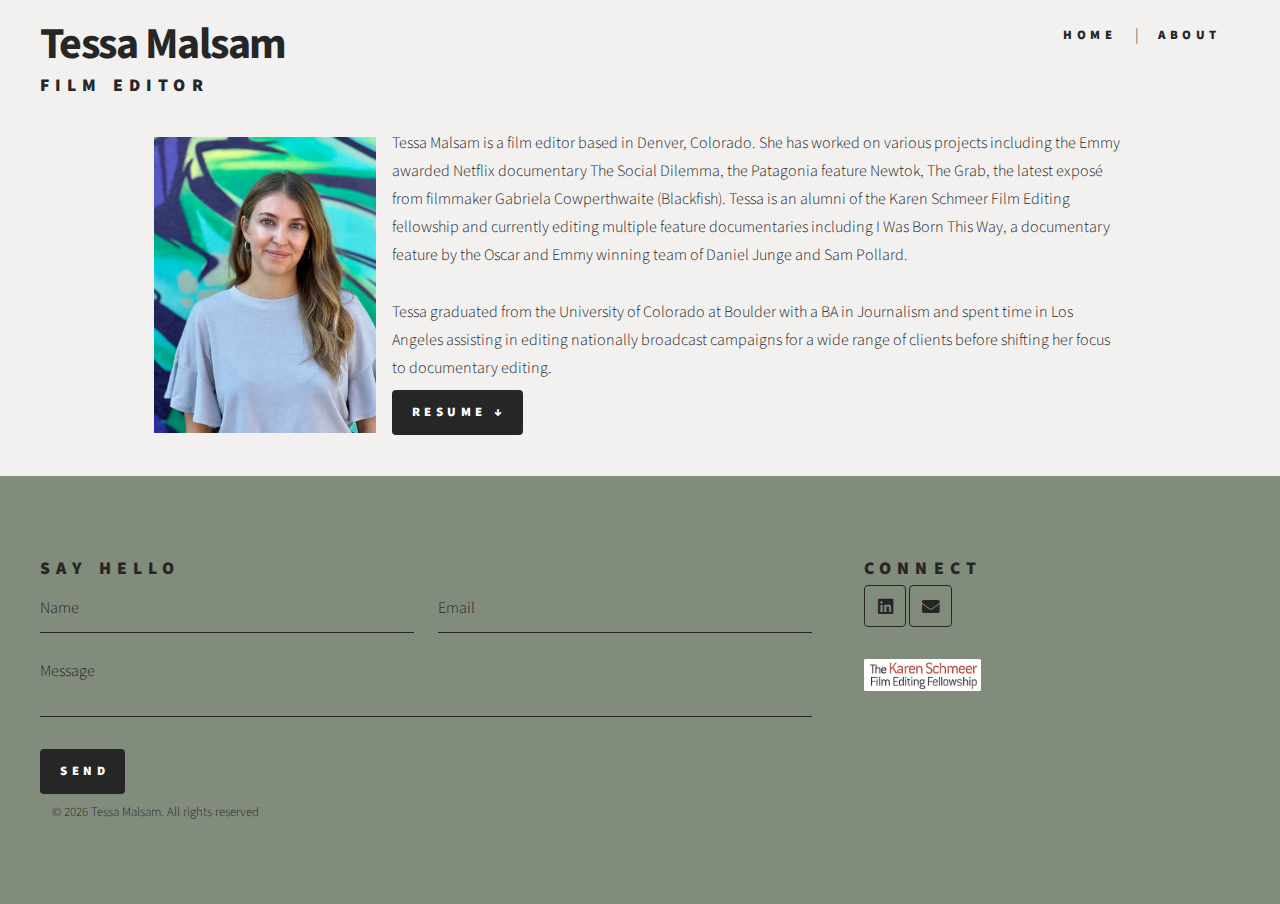
==== about.html @ d6dffc86 "fix form names" ====
<!--
	Phantom by HTML5 UP
	html5up.net | @ajlkn
	Free for personal and commercial use under the CCA 3.0 license (html5up.net/license)
-->
<html>

<head>
    <title>Tessa Malsam | About</title>
    <meta charset="utf-8" />
    <meta name="viewport" content="width=device-width, initial-scale=1, user-scalable=no" />
    <link rel="stylesheet" href="assets/css/main.css" />
    <link rel="apple-touch-icon" sizes="180x180" href="/apple-touch-icon.png">
    <link rel="icon" type="image/png" sizes="32x32" href="/favicon-32x32.png">
    <link rel="icon" type="image/png" sizes="16x16" href="/favicon-16x16.png">
    <link rel="manifest" href="/site.webmanifest">
    <noscript>
        <link rel="stylesheet" href="assets/css/noscript.css" />
    </noscript>
</head>

<body class="is-preload">
    <!-- Wrapper -->
    <div id="wrapper">

        <!-- Header -->
        <header class="header">
            <div class="inner">

                <div class="header-name-container"><!-- Logo -->
                    <h1 class="header-name">Tessa Malsam</h1>
                    <h2>Film Editor</h2>
                </div>

                <!-- Nav -->
                <span>
                    <nav>
                        <ul>
                            <li><a href="index.html">Home</a></li>
                            <li>|</li>
                            <li><a href="about.html">About</a></li>
                        </ul>
                    </nav>
                </span>

            </div>
        </header>

        <!-- Main -->
        <div id="main">
            <div id="bio" class="fadeInUp-animation">
                <div id="inner-bio">
                    <img id="headshot" src="images/tessa_headshot.webp"
                        alt="Tessa Malsam headshot standing outside in front of a colorful wall" width="300"
                        height="400" />
                    <p class="top-bio-p">Tessa Malsam is a film editor based in Denver, Colorado. She has worked on
                        various projects including the Emmy awarded Netflix documentary The Social Dilemma, the
                        Patagonia feature Newtok, The Grab, the latest exposé from filmmaker Gabriela Cowperthwaite
                        (Blackfish). Tessa is an alumni of the Karen Schmeer Film Editing fellowship and currently
                        editing multiple feature documentaries including I Was Born This Way, a documentary feature by
                        the Oscar and Emmy winning team of Daniel Junge and Sam Pollard.
                    </p>
                    </p>
                    Tessa graduated from the University of Colorado at Boulder with a BA in Journalism and spent
                    time in Los Angeles assisting in editing nationally broadcast campaigns for a wide range of
                    clients before shifting her focus to documentary editing.
                    </p>
                    <a href="./assets/Tessa Malsam Resume JAN 2023.pdf" class="button primary" id="resume-button"
                        alt="link to resume PDF" target="_blank">Resume ↓</a>

                </div>

            </div>
        </div>

        <!-- Footer -->
        <footer id="footer">
            <div class="inner">
                <section>
                    <h2>Say hello</h2>
                    <form name="contact tessa malsam form 2" method="POST" netlify>
                        <div class="fields">
                            <div class="field half">
                                <input type="text" name="name" id="name" placeholder="Name" />
                            </div>
                            <div class="field half">
                                <input type="email" name="email" id="email" placeholder="Email" />
                            </div>
                            <div class="field">
                                <textarea name="message" id="message" placeholder="Message"></textarea>
                            </div>
                        </div>
                        <ul class="actions">
                            <li><input type="submit" value="Send" class="primary" /></li>
                        </ul>
                    </form>
                </section>
                <section>
                    <h2>Connect</h2>
                    <ul class="icons">
                        <li><a href="https://www.linkedin.com/in/tessa-malsam-a97189bb" target="_blank"
                                class="icon brands style2 fa fa-linkedin"><span class="label">LinkedIn</span></a>
                        </li>
                        <li><a href="mailto:tessa.malsam@gmail.com" target="_blank"
                                class="icon solid style2 fa-envelope"><span class="label">Email</span></a></li>
                    </ul>
                    <a class="badge"
                        href="https://www.karenschmeer.com/news/2022/9/27/announcing-the-2022-23-karen-schmeer-fellows"><img
                            alt="Karen Schmeer Fellowship Badge" src="./images/karenschmeerbadge.webp" /></a>
                </section>
                <ul class="copyright">
                    <li>&copy;
                        <script>document.write(new Date().getFullYear())</script> Tessa Malsam. All rights reserved
                    </li>
                </ul>
            </div>
        </footer>

    </div>

    <!-- Scripts -->
    <script src="assets/js/jquery.min.js"></script>
    <script src="assets/js/browser.min.js"></script>
    <script src="assets/js/breakpoints.min.js"></script>
    <script src="assets/js/util.js"></script>
    <script src="assets/js/main.js"></script>

</body>

</html>
---- assets/css/main.css ----
@import url(fontawesome-all.min.css);
@import url("https://fonts.googleapis.com/css?family=Source+Sans+Pro:300,700,900");

html,
body,
div,
span,
applet,
object,
iframe,
h1,
h2,
h3,
h4,
h5,
h6,
p,
blockquote,
pre,
a,
abbr,
acronym,
address,
big,
cite,
code,
del,
dfn,
em,
img,
ins,
kbd,
q,
s,
samp,
small,
strike,
strong,
sub,
sup,
tt,
var,
b,
u,
i,
center,
dl,
dt,
dd,
ol,
ul,
li,
fieldset,
form,
label,
legend,
table,
caption,
tbody,
tfoot,
thead,
tr,
th,
td,
article,
aside,
canvas,
details,
embed,
figure,
figcaption,
footer,
header,
hgroup,
menu,
nav,
output,
ruby,
section,
summary,
time,
mark,
audio,
video {
	margin: 0;
	padding: 0;
	border: 0;
	font-size: 100%;
	font: inherit;
	vertical-align: baseline;
}

article,
aside,
details,
figcaption,
figure,
footer,
header,
hgroup,
menu,
nav,
section {
	display: block;
}

body {
	line-height: 1;
}

ol,
ul {
	list-style: none;
}

blockquote,
q {
	quotes: none;
}

blockquote:before,
blockquote:after,
q:before,
q:after {
	content: '';
	content: none;
}

table {
	border-collapse: collapse;
	border-spacing: 0;
}

body {
	-webkit-text-size-adjust: none;
}

mark {
	background-color: transparent;
	color: inherit;
}

input::-moz-focus-inner {
	border: 0;
	padding: 0;
}

input,
select,
textarea {
	-moz-appearance: none;
	-webkit-appearance: none;
	-ms-appearance: none;
	appearance: none;
}

/* Basic */

.badge {
	border-bottom: 0;
}

.badge img {
	height: 2em;
	border-radius: 3%;
}

@-ms-viewport {
	width: device-width;
}

body {
	-ms-overflow-style: scrollbar;
}

@media screen and (max-width: 480px) {

	html,
	body {
		min-width: 320px;
	}

}

html {
	box-sizing: border-box;
}

*,
*:before,
*:after {
	box-sizing: inherit;
}

body {
	background: #F2F1F0;
}

body.is-preload *,
body.is-preload *:before,
body.is-preload *:after {
	-moz-animation: none !important;
	-webkit-animation: none !important;
	-ms-animation: none !important;
	animation: none !important;
	-moz-transition: none !important;
	-webkit-transition: none !important;
	-ms-transition: none !important;
	transition: none !important;
}

#bio {
	width: 100%;
	background-color: #F2F1F0;
	display: flex;
	justify-content: center;
	padding: 0 0 1em 0;
	/* transition: transform 0.5s ease, opacity 0.5s ease; */
}

#inner-bio {
	width: 80%;
	background-color: #F2F1F0;
	padding: 2%;
	opacity: 1;
}


@media screen and (max-width: 750px) {
	#inner-bio {
		display: grid;
		place-items: center;
	}
}

@media screen and (max-width: 360px) {}

/* Type */

body,
input,
select,
textarea {
	color: #262626;
	font-family: "Source Sans Pro", Helvetica, sans-serif;
	font-size: 16pt;
	font-weight: 300;
	line-height: 1.75;
}

@media screen and (max-width: 1680px) {

	body,
	input,
	select,
	textarea {
		font-size: 14pt;
	}

}

@media screen and (max-width: 1280px) {

	body,
	input,
	select,
	textarea {
		font-size: 12pt;
	}

}

a {
	-moz-transition: border-bottom-color 0.2s ease, color 0.2s ease;
	-webkit-transition: border-bottom-color 0.2s ease, color 0.2s ease;
	-ms-transition: border-bottom-color 0.2s ease, color 0.2s ease;
	transition: border-bottom-color 0.2s ease, color 0.2s ease;
	text-decoration: none;
	color: #262626;
	border-bottom: dotted 1px rgba(88, 88, 88, 0.5);
}

a:hover {
	border-bottom-color: transparent;
	color: #F2A679 !important;
}

strong,
b {
	font-weight: 900;
}

em,
i {
	font-style: italic;
}

.header-name {
	margin: 0 0 0 0;
}

h1 {
	font-size: 2.75em;
	font-weight: 700;
	line-height: 1.3;
	margin: 0 0 1em 0;
	letter-spacing: -0.035em;
}

h1 a {
	color: inherit;
}

@media screen and (max-width: 736px) {

	h1 {
		font-size: 2em;
		margin: 0 0 1em 0;
	}

}

@media screen and (max-width: 360px) {

	h1 {
		font-size: 1.75em;
	}

}

.header-name {
	margin: 0 0 0 0;
}

h2,
h3,
h4,
h5,
h6 {
	font-weight: 900;
	line-height: 1.5;
	margin-bottom: 2px;
	text-transform: uppercase;
	letter-spacing: 0.35em;
}

h2 a,
h3 a,
h4 a,
h5 a,
h6 a {
	color: inherit;
}

h2 {
	font-size: 1.1em;
}

h3 {
	font-size: 1em;
}

h4 {
	font-size: 0.8em;
}

h5 {
	font-size: 0.8em;
}

h6 {
	font-size: 0.8em;
}

@media screen and (max-width: 980px) {

	h1 br,
	h2 br,
	h3 br,
	h4 br,
	h5 br,
	h6 br {
		display: none;
	}

}

@media screen and (max-width: 736px) {

	h2 {
		font-size: 1em;
	}

	h3 {
		font-size: 0.8em;
	}

}

sub {
	font-size: 0.8em;
	position: relative;
	top: 0.5em;
}

sup {
	font-size: 0.8em;
	position: relative;
	top: -0.5em;
}

blockquote {
	border-left: solid 4px #262626;
	font-style: italic;
	margin: 0 0 2em 0;
	padding: 0.5em 0 0.5em 2em;
}

code {
	background: rgba(144, 144, 144, 0.075);
	border-radius: 4px;
	border: solid 1px #262626;
	font-family: "Courier New", monospace;
	font-size: 0.9em;
	margin: 0 0.25em;
	padding: 0.25em 0.65em;
}

pre {
	-webkit-overflow-scrolling: touch;
	font-family: "Courier New", monospace;
	font-size: 0.9em;
	margin: 0 0 2em 0;
}

pre code {
	display: block;
	line-height: 1.75;
	padding: 1em 1.5em;
	overflow-x: auto;
}

hr {
	border: 0;
	border-bottom: solid 1px #262626;
	margin: 2em 0;
}

hr.major {
	margin: 3em 0;
}

.align-left {
	text-align: left;
}

.align-center {
	text-align: center;
}

.align-right {
	text-align: right;
}

/* Row */

.row {
	display: flex;
	flex-wrap: wrap;
	box-sizing: border-box;
	align-items: stretch;
}

.row>* {
	box-sizing: border-box;
}

.row.gtr-uniform>*> :last-child {
	margin-bottom: 0;
}

.row.aln-left {
	justify-content: flex-start;
}

.row.aln-center {
	justify-content: center;
}

.row.aln-right {
	justify-content: flex-end;
}

.row.aln-top {
	align-items: flex-start;
}

.row.aln-middle {
	align-items: center;
}

.row.aln-bottom {
	align-items: flex-end;
}

.row>.imp {
	order: -1;
}

.row>.col-1 {
	width: 8.33333%;
}

.row>.off-1 {
	margin-left: 8.33333%;
}

.row>.col-2 {
	width: 16.66667%;
}

.row>.off-2 {
	margin-left: 16.66667%;
}

.row>.col-3 {
	width: 25%;
}

.row>.off-3 {
	margin-left: 25%;
}

.row>.col-4 {
	width: 33.33333%;
}

.row>.off-4 {
	margin-left: 33.33333%;
}

.row>.col-5 {
	width: 41.66667%;
}

.row>.off-5 {
	margin-left: 41.66667%;
}

.row>.col-6 {
	width: 50%;
}

.row>.off-6 {
	margin-left: 50%;
}

.row>.col-7 {
	width: 58.33333%;
}

.row>.off-7 {
	margin-left: 58.33333%;
}

.row>.col-8 {
	width: 66.66667%;
}

.row>.off-8 {
	margin-left: 66.66667%;
}

.row>.col-9 {
	width: 75%;
}

.row>.off-9 {
	margin-left: 75%;
}

.row>.col-10 {
	width: 83.33333%;
}

.row>.off-10 {
	margin-left: 83.33333%;
}

.row>.col-11 {
	width: 91.66667%;
}

.row>.off-11 {
	margin-left: 91.66667%;
}

.row>.col-12 {
	width: 100%;
}

.row>.off-12 {
	margin-left: 100%;
}

.row.gtr-0 {
	margin-top: 0;
	margin-left: 0em;
}

.row.gtr-0>* {
	padding: 0 0 0 0em;
}

.row.gtr-0.gtr-uniform {
	margin-top: 0em;
}

.row.gtr-0.gtr-uniform>* {
	padding-top: 0em;
}

.row.gtr-25 {
	margin-top: 0;
	margin-left: -0.5em;
}

.row.gtr-25>* {
	padding: 0 0 0 0.5em;
}

.row.gtr-25.gtr-uniform {
	margin-top: -0.5em;
}

.row.gtr-25.gtr-uniform>* {
	padding-top: 0.5em;
}

.row.gtr-50 {
	margin-top: 0;
	margin-left: -1em;
}

.row.gtr-50>* {
	padding: 0 0 0 1em;
}

.row.gtr-50.gtr-uniform {
	margin-top: -1em;
}

.row.gtr-50.gtr-uniform>* {
	padding-top: 1em;
}

.row {
	margin-top: 0;
	margin-left: -2em;
}

.row>* {
	padding: 0 0 0 2em;
}

.row.gtr-uniform {
	margin-top: -2em;
}

.row.gtr-uniform>* {
	padding-top: 2em;
}

.row.gtr-150 {
	margin-top: 0;
	margin-left: -3em;
}

.row.gtr-150>* {
	padding: 0 0 0 3em;
}

.row.gtr-150.gtr-uniform {
	margin-top: -3em;
}

.row.gtr-150.gtr-uniform>* {
	padding-top: 3em;
}

.row.gtr-200 {
	margin-top: 0;
	margin-left: -4em;
}

.row.gtr-200>* {
	padding: 0 0 0 4em;
}

.row.gtr-200.gtr-uniform {
	margin-top: -4em;
}

.row.gtr-200.gtr-uniform>* {
	padding-top: 4em;
}

@media screen and (max-width: 1680px) {

	.row {
		display: flex;
		flex-wrap: wrap;
		box-sizing: border-box;
		align-items: stretch;
	}

	.row>* {
		box-sizing: border-box;
	}

	.row.gtr-uniform>*> :last-child {
		margin-bottom: 0;
	}

	.row.aln-left {
		justify-content: flex-start;
	}

	.row.aln-center {
		justify-content: center;
	}

	.row.aln-right {
		justify-content: flex-end;
	}

	.row.aln-top {
		align-items: flex-start;
	}

	.row.aln-middle {
		align-items: center;
	}

	.row.aln-bottom {
		align-items: flex-end;
	}

	.row>.imp-xlarge {
		order: -1;
	}

	.row>.col-1-xlarge {
		width: 8.33333%;
	}

	.row>.off-1-xlarge {
		margin-left: 8.33333%;
	}

	.row>.col-2-xlarge {
		width: 16.66667%;
	}

	.row>.off-2-xlarge {
		margin-left: 16.66667%;
	}

	.row>.col-3-xlarge {
		width: 25%;
	}

	.row>.off-3-xlarge {
		margin-left: 25%;
	}

	.row>.col-4-xlarge {
		width: 33.33333%;
	}

	.row>.off-4-xlarge {
		margin-left: 33.33333%;
	}

	.row>.col-5-xlarge {
		width: 41.66667%;
	}

	.row>.off-5-xlarge {
		margin-left: 41.66667%;
	}

	.row>.col-6-xlarge {
		width: 50%;
	}

	.row>.off-6-xlarge {
		margin-left: 50%;
	}

	.row>.col-7-xlarge {
		width: 58.33333%;
	}

	.row>.off-7-xlarge {
		margin-left: 58.33333%;
	}

	.row>.col-8-xlarge {
		width: 66.66667%;
	}

	.row>.off-8-xlarge {
		margin-left: 66.66667%;
	}

	.row>.col-9-xlarge {
		width: 75%;
	}

	.row>.off-9-xlarge {
		margin-left: 75%;
	}

	.row>.col-10-xlarge {
		width: 83.33333%;
	}

	.row>.off-10-xlarge {
		margin-left: 83.33333%;
	}

	.row>.col-11-xlarge {
		width: 91.66667%;
	}

	.row>.off-11-xlarge {
		margin-left: 91.66667%;
	}

	.row>.col-12-xlarge {
		width: 100%;
	}

	.row>.off-12-xlarge {
		margin-left: 100%;
	}

	.row.gtr-0 {
		margin-top: 0;
		margin-left: 0em;
	}

	.row.gtr-0>* {
		padding: 0 0 0 0em;
	}

	.row.gtr-0.gtr-uniform {
		margin-top: 0em;
	}

	.row.gtr-0.gtr-uniform>* {
		padding-top: 0em;
	}

	.row.gtr-25 {
		margin-top: 0;
		margin-left: -0.5em;
	}

	.row.gtr-25>* {
		padding: 0 0 0 0.5em;
	}

	.row.gtr-25.gtr-uniform {
		margin-top: -0.5em;
	}

	.row.gtr-25.gtr-uniform>* {
		padding-top: 0.5em;
	}

	.row.gtr-50 {
		margin-top: 0;
		margin-left: -1em;
	}

	.row.gtr-50>* {
		padding: 0 0 0 1em;
	}

	.row.gtr-50.gtr-uniform {
		margin-top: -1em;
	}

	.row.gtr-50.gtr-uniform>* {
		padding-top: 1em;
	}

	.row {
		margin-top: 0;
		margin-left: -2em;
	}

	.row>* {
		padding: 0 0 0 2em;
	}

	.row.gtr-uniform {
		margin-top: -2em;
	}

	.row.gtr-uniform>* {
		padding-top: 2em;
	}

	.row.gtr-150 {
		margin-top: 0;
		margin-left: -3em;
	}

	.row.gtr-150>* {
		padding: 0 0 0 3em;
	}

	.row.gtr-150.gtr-uniform {
		margin-top: -3em;
	}

	.row.gtr-150.gtr-uniform>* {
		padding-top: 3em;
	}

	.row.gtr-200 {
		margin-top: 0;
		margin-left: -4em;
	}

	.row.gtr-200>* {
		padding: 0 0 0 4em;
	}

	.row.gtr-200.gtr-uniform {
		margin-top: -4em;
	}

	.row.gtr-200.gtr-uniform>* {
		padding-top: 4em;
	}

}

@media screen and (max-width: 1280px) {

	.row {
		display: flex;
		flex-wrap: wrap;
		box-sizing: border-box;
		align-items: stretch;
	}

	.row>* {
		box-sizing: border-box;
	}

	.row.gtr-uniform>*> :last-child {
		margin-bottom: 0;
	}

	.row.aln-left {
		justify-content: flex-start;
	}

	.row.aln-center {
		justify-content: center;
	}

	.row.aln-right {
		justify-content: flex-end;
	}

	.row.aln-top {
		align-items: flex-start;
	}

	.row.aln-middle {
		align-items: center;
	}

	.row.aln-bottom {
		align-items: flex-end;
	}

	.row>.imp-large {
		order: -1;
	}

	.row>.col-1-large {
		width: 8.33333%;
	}

	.row>.off-1-large {
		margin-left: 8.33333%;
	}

	.row>.col-2-large {
		width: 16.66667%;
	}

	.row>.off-2-large {
		margin-left: 16.66667%;
	}

	.row>.col-3-large {
		width: 25%;
	}

	.row>.off-3-large {
		margin-left: 25%;
	}

	.row>.col-4-large {
		width: 33.33333%;
	}

	.row>.off-4-large {
		margin-left: 33.33333%;
	}

	.row>.col-5-large {
		width: 41.66667%;
	}

	.row>.off-5-large {
		margin-left: 41.66667%;
	}

	.row>.col-6-large {
		width: 50%;
	}

	.row>.off-6-large {
		margin-left: 50%;
	}

	.row>.col-7-large {
		width: 58.33333%;
	}

	.row>.off-7-large {
		margin-left: 58.33333%;
	}

	.row>.col-8-large {
		width: 66.66667%;
	}

	.row>.off-8-large {
		margin-left: 66.66667%;
	}

	.row>.col-9-large {
		width: 75%;
	}

	.row>.off-9-large {
		margin-left: 75%;
	}

	.row>.col-10-large {
		width: 83.33333%;
	}

	.row>.off-10-large {
		margin-left: 83.33333%;
	}

	.row>.col-11-large {
		width: 91.66667%;
	}

	.row>.off-11-large {
		margin-left: 91.66667%;
	}

	.row>.col-12-large {
		width: 100%;
	}

	.row>.off-12-large {
		margin-left: 100%;
	}

	.row.gtr-0 {
		margin-top: 0;
		margin-left: 0em;
	}

	.row.gtr-0>* {
		padding: 0 0 0 0em;
	}

	.row.gtr-0.gtr-uniform {
		margin-top: 0em;
	}

	.row.gtr-0.gtr-uniform>* {
		padding-top: 0em;
	}

	.row.gtr-25 {
		margin-top: 0;
		margin-left: -0.5em;
	}

	.row.gtr-25>* {
		padding: 0 0 0 0.5em;
	}

	.row.gtr-25.gtr-uniform {
		margin-top: -0.5em;
	}

	.row.gtr-25.gtr-uniform>* {
		padding-top: 0.5em;
	}

	.row.gtr-50 {
		margin-top: 0;
		margin-left: -1em;
	}

	.row.gtr-50>* {
		padding: 0 0 0 1em;
	}

	.row.gtr-50.gtr-uniform {
		margin-top: -1em;
	}

	.row.gtr-50.gtr-uniform>* {
		padding-top: 1em;
	}

	.row {
		margin-top: 0;
		margin-left: -2em;
	}

	.row>* {
		padding: 0 0 0 2em;
	}

	.row.gtr-uniform {
		margin-top: -2em;
	}

	.row.gtr-uniform>* {
		padding-top: 2em;
	}

	.row.gtr-150 {
		margin-top: 0;
		margin-left: -3em;
	}

	.row.gtr-150>* {
		padding: 0 0 0 3em;
	}

	.row.gtr-150.gtr-uniform {
		margin-top: -3em;
	}

	.row.gtr-150.gtr-uniform>* {
		padding-top: 3em;
	}

	.row.gtr-200 {
		margin-top: 0;
		margin-left: -4em;
	}

	.row.gtr-200>* {
		padding: 0 0 0 4em;
	}

	.row.gtr-200.gtr-uniform {
		margin-top: -4em;
	}

	.row.gtr-200.gtr-uniform>* {
		padding-top: 4em;
	}

}

@media screen and (max-width: 980px) {

	.row {
		display: flex;
		flex-wrap: wrap;
		box-sizing: border-box;
		align-items: stretch;
	}

	.row>* {
		box-sizing: border-box;
	}

	.row.gtr-uniform>*> :last-child {
		margin-bottom: 0;
	}

	.row.aln-left {
		justify-content: flex-start;
	}

	.row.aln-center {
		justify-content: center;
	}

	.row.aln-right {
		justify-content: flex-end;
	}

	.row.aln-top {
		align-items: flex-start;
	}

	.row.aln-middle {
		align-items: center;
	}

	.row.aln-bottom {
		align-items: flex-end;
	}

	.row>.imp-medium {
		order: -1;
	}

	.row>.col-1-medium {
		width: 8.33333%;
	}

	.row>.off-1-medium {
		margin-left: 8.33333%;
	}

	.row>.col-2-medium {
		width: 16.66667%;
	}

	.row>.off-2-medium {
		margin-left: 16.66667%;
	}

	.row>.col-3-medium {
		width: 25%;
	}

	.row>.off-3-medium {
		margin-left: 25%;
	}

	.row>.col-4-medium {
		width: 33.33333%;
	}

	.row>.off-4-medium {
		margin-left: 33.33333%;
	}

	.row>.col-5-medium {
		width: 41.66667%;
	}

	.row>.off-5-medium {
		margin-left: 41.66667%;
	}

	.row>.col-6-medium {
		width: 50%;
	}

	.row>.off-6-medium {
		margin-left: 50%;
	}

	.row>.col-7-medium {
		width: 58.33333%;
	}

	.row>.off-7-medium {
		margin-left: 58.33333%;
	}

	.row>.col-8-medium {
		width: 66.66667%;
	}

	.row>.off-8-medium {
		margin-left: 66.66667%;
	}

	.row>.col-9-medium {
		width: 75%;
	}

	.row>.off-9-medium {
		margin-left: 75%;
	}

	.row>.col-10-medium {
		width: 83.33333%;
	}

	.row>.off-10-medium {
		margin-left: 83.33333%;
	}

	.row>.col-11-medium {
		width: 91.66667%;
	}

	.row>.off-11-medium {
		margin-left: 91.66667%;
	}

	.row>.col-12-medium {
		width: 100%;
	}

	.row>.off-12-medium {
		margin-left: 100%;
	}

	.row.gtr-0 {
		margin-top: 0;
		margin-left: 0em;
	}

	.row.gtr-0>* {
		padding: 0 0 0 0em;
	}

	.row.gtr-0.gtr-uniform {
		margin-top: 0em;
	}

	.row.gtr-0.gtr-uniform>* {
		padding-top: 0em;
	}

	.row.gtr-25 {
		margin-top: 0;
		margin-left: -0.375em;
	}

	.row.gtr-25>* {
		padding: 0 0 0 0.375em;
	}

	.row.gtr-25.gtr-uniform {
		margin-top: -0.375em;
	}

	.row.gtr-25.gtr-uniform>* {
		padding-top: 0.375em;
	}

	.row.gtr-50 {
		margin-top: 0;
		margin-left: -0.75em;
	}

	.row.gtr-50>* {
		padding: 0 0 0 0.75em;
	}

	.row.gtr-50.gtr-uniform {
		margin-top: -0.75em;
	}

	.row.gtr-50.gtr-uniform>* {
		padding-top: 0.75em;
	}

	.row {
		margin-top: 0;
		margin-left: -1.5em;
	}

	.row>* {
		padding: 0 0 0 1.5em;
	}

	.row.gtr-uniform {
		margin-top: -1.5em;
	}

	.row.gtr-uniform>* {
		padding-top: 1.5em;
	}

	.row.gtr-150 {
		margin-top: 0;
		margin-left: -2.25em;
	}

	.row.gtr-150>* {
		padding: 0 0 0 2.25em;
	}

	.row.gtr-150.gtr-uniform {
		margin-top: -2.25em;
	}

	.row.gtr-150.gtr-uniform>* {
		padding-top: 2.25em;
	}

	.row.gtr-200 {
		margin-top: 0;
		margin-left: -3em;
	}

	.row.gtr-200>* {
		padding: 0 0 0 3em;
	}

	.row.gtr-200.gtr-uniform {
		margin-top: -3em;
	}

	.row.gtr-200.gtr-uniform>* {
		padding-top: 3em;
	}

}

@media screen and (max-width: 736px) {

	.row {
		display: flex;
		flex-wrap: wrap;
		box-sizing: border-box;
		align-items: stretch;
	}

	.row>* {
		box-sizing: border-box;
	}

	.row.gtr-uniform>*> :last-child {
		margin-bottom: 0;
	}

	.row.aln-left {
		justify-content: flex-start;
	}

	.row.aln-center {
		justify-content: center;
	}

	.row.aln-right {
		justify-content: flex-end;
	}

	.row.aln-top {
		align-items: flex-start;
	}

	.row.aln-middle {
		align-items: center;
	}

	.row.aln-bottom {
		align-items: flex-end;
	}

	.row>.imp-small {
		order: -1;
	}

	.row>.col-1-small {
		width: 8.33333%;
	}

	.row>.off-1-small {
		margin-left: 8.33333%;
	}

	.row>.col-2-small {
		width: 16.66667%;
	}

	.row>.off-2-small {
		margin-left: 16.66667%;
	}

	.row>.col-3-small {
		width: 25%;
	}

	.row>.off-3-small {
		margin-left: 25%;
	}

	.row>.col-4-small {
		width: 33.33333%;
	}

	.row>.off-4-small {
		margin-left: 33.33333%;
	}

	.row>.col-5-small {
		width: 41.66667%;
	}

	.row>.off-5-small {
		margin-left: 41.66667%;
	}

	.row>.col-6-small {
		width: 50%;
	}

	.row>.off-6-small {
		margin-left: 50%;
	}

	.row>.col-7-small {
		width: 58.33333%;
	}

	.row>.off-7-small {
		margin-left: 58.33333%;
	}

	.row>.col-8-small {
		width: 66.66667%;
	}

	.row>.off-8-small {
		margin-left: 66.66667%;
	}

	.row>.col-9-small {
		width: 75%;
	}

	.row>.off-9-small {
		margin-left: 75%;
	}

	.row>.col-10-small {
		width: 83.33333%;
	}

	.row>.off-10-small {
		margin-left: 83.33333%;
	}

	.row>.col-11-small {
		width: 91.66667%;
	}

	.row>.off-11-small {
		margin-left: 91.66667%;
	}

	.row>.col-12-small {
		width: 100%;
	}

	.row>.off-12-small {
		margin-left: 100%;
	}

	.row.gtr-0 {
		margin-top: 0;
		margin-left: 0em;
	}

	.row.gtr-0>* {
		padding: 0 0 0 0em;
	}

	.row.gtr-0.gtr-uniform {
		margin-top: 0em;
	}

	.row.gtr-0.gtr-uniform>* {
		padding-top: 0em;
	}

	.row.gtr-25 {
		margin-top: 0;
		margin-left: -0.25em;
	}

	.row.gtr-25>* {
		padding: 0 0 0 0.25em;
	}

	.row.gtr-25.gtr-uniform {
		margin-top: -0.25em;
	}

	.row.gtr-25.gtr-uniform>* {
		padding-top: 0.25em;
	}

	.row.gtr-50 {
		margin-top: 0;
		margin-left: -0.5em;
	}

	.row.gtr-50>* {
		padding: 0 0 0 0.5em;
	}

	.row.gtr-50.gtr-uniform {
		margin-top: -0.5em;
	}

	.row.gtr-50.gtr-uniform>* {
		padding-top: 0.5em;
	}

	.row {
		margin-top: 0;
		margin-left: -1em;
	}

	.row>* {
		padding: 0 0 0 1em;
	}

	.row.gtr-uniform {
		margin-top: -1em;
	}

	.row.gtr-uniform>* {
		padding-top: 1em;
	}

	.row.gtr-150 {
		margin-top: 0;
		margin-left: -1.5em;
	}

	.row.gtr-150>* {
		padding: 0 0 0 1.5em;
	}

	.row.gtr-150.gtr-uniform {
		margin-top: -1.5em;
	}

	.row.gtr-150.gtr-uniform>* {
		padding-top: 1.5em;
	}

	.row.gtr-200 {
		margin-top: 0;
		margin-left: -2em;
	}

	.row.gtr-200>* {
		padding: 0 0 0 2em;
	}

	.row.gtr-200.gtr-uniform {
		margin-top: -2em;
	}

	.row.gtr-200.gtr-uniform>* {
		padding-top: 2em;
	}

}

@media screen and (max-width: 480px) {

	.row {
		display: flex;
		flex-wrap: wrap;
		box-sizing: border-box;
		align-items: stretch;
	}

	.row>* {
		box-sizing: border-box;
	}

	.row.gtr-uniform>*> :last-child {
		margin-bottom: 0;
	}

	.row.aln-left {
		justify-content: flex-start;
	}

	.row.aln-center {
		justify-content: center;
	}

	.row.aln-right {
		justify-content: flex-end;
	}

	.row.aln-top {
		align-items: flex-start;
	}

	.row.aln-middle {
		align-items: center;
	}

	.row.aln-bottom {
		align-items: flex-end;
	}

	.row>.imp-xsmall {
		order: -1;
	}

	.row>.col-1-xsmall {
		width: 8.33333%;
	}

	.row>.off-1-xsmall {
		margin-left: 8.33333%;
	}

	.row>.col-2-xsmall {
		width: 16.66667%;
	}

	.row>.off-2-xsmall {
		margin-left: 16.66667%;
	}

	.row>.col-3-xsmall {
		width: 25%;
	}

	.row>.off-3-xsmall {
		margin-left: 25%;
	}

	.row>.col-4-xsmall {
		width: 33.33333%;
	}

	.row>.off-4-xsmall {
		margin-left: 33.33333%;
	}

	.row>.col-5-xsmall {
		width: 41.66667%;
	}

	.row>.off-5-xsmall {
		margin-left: 41.66667%;
	}

	.row>.col-6-xsmall {
		width: 50%;
	}

	.row>.off-6-xsmall {
		margin-left: 50%;
	}

	.row>.col-7-xsmall {
		width: 58.33333%;
	}

	.row>.off-7-xsmall {
		margin-left: 58.33333%;
	}

	.row>.col-8-xsmall {
		width: 66.66667%;
	}

	.row>.off-8-xsmall {
		margin-left: 66.66667%;
	}

	.row>.col-9-xsmall {
		width: 75%;
	}

	.row>.off-9-xsmall {
		margin-left: 75%;
	}

	.row>.col-10-xsmall {
		width: 83.33333%;
	}

	.row>.off-10-xsmall {
		margin-left: 83.33333%;
	}

	.row>.col-11-xsmall {
		width: 91.66667%;
	}

	.row>.off-11-xsmall {
		margin-left: 91.66667%;
	}

	.row>.col-12-xsmall {
		width: 100%;
	}

	.row>.off-12-xsmall {
		margin-left: 100%;
	}

	.row.gtr-0 {
		margin-top: 0;
		margin-left: 0em;
	}

	.row.gtr-0>* {
		padding: 0 0 0 0em;
	}

	.row.gtr-0.gtr-uniform {
		margin-top: 0em;
	}

	.row.gtr-0.gtr-uniform>* {
		padding-top: 0em;
	}

	.row.gtr-25 {
		margin-top: 0;
		margin-left: -0.25em;
	}

	.row.gtr-25>* {
		padding: 0 0 0 0.25em;
	}

	.row.gtr-25.gtr-uniform {
		margin-top: -0.25em;
	}

	.row.gtr-25.gtr-uniform>* {
		padding-top: 0.25em;
	}

	.row.gtr-50 {
		margin-top: 0;
		margin-left: -0.5em;
	}

	.row.gtr-50>* {
		padding: 0 0 0 0.5em;
	}

	.row.gtr-50.gtr-uniform {
		margin-top: -0.5em;
	}

	.row.gtr-50.gtr-uniform>* {
		padding-top: 0.5em;
	}

	.row {
		margin-top: 0;
		margin-left: -1em;
	}

	.row>* {
		padding: 0 0 0 1em;
	}

	.row.gtr-uniform {
		margin-top: -1em;
	}

	.row.gtr-uniform>* {
		padding-top: 1em;
	}

	.row.gtr-150 {
		margin-top: 0;
		margin-left: -1.5em;
	}

	.row.gtr-150>* {
		padding: 0 0 0 1.5em;
	}

	.row.gtr-150.gtr-uniform {
		margin-top: -1.5em;
	}

	.row.gtr-150.gtr-uniform>* {
		padding-top: 1.5em;
	}

	.row.gtr-200 {
		margin-top: 0;
		margin-left: -2em;
	}

	.row.gtr-200>* {
		padding: 0 0 0 2em;
	}

	.row.gtr-200.gtr-uniform {
		margin-top: -2em;
	}

	.row.gtr-200.gtr-uniform>* {
		padding-top: 2em;
	}

}

/* Section/Article */

section.special,
article.special {
	text-align: center;
}

header p {
	margin-top: -1em;
}

@media screen and (max-width: 736px) {

	header p {
		margin-top: 0;
	}

}

/* Icon */

.icon {
	text-decoration: none;
	border-bottom: none;
	position: relative;
}

.icon:before {
	-moz-osx-font-smoothing: grayscale;
	-webkit-font-smoothing: antialiased;
	display: inline-block;
	font-style: normal;
	font-variant: normal;
	text-rendering: auto;
	line-height: 1;
	text-transform: none !important;
	font-family: 'Font Awesome 5 Free';
	font-weight: 400;
}

.icon>.label {
	display: none;
}

.icon:before {
	line-height: inherit;
}

.icon.solid:before {
	font-weight: 900;
}

.icon.brands:before {
	font-family: 'Font Awesome 5 Brands';
}

.icon.style2 {
	-moz-transition: background-color 0.2s ease-in-out, color 0.2s ease-in-out, border-color 0.2s ease-in-out;
	-webkit-transition: background-color 0.2s ease-in-out, color 0.2s ease-in-out, border-color 0.2s ease-in-out;
	-ms-transition: background-color 0.2s ease-in-out, color 0.2s ease-in-out, border-color 0.2s ease-in-out;
	transition: background-color 0.2s ease-in-out, color 0.2s ease-in-out, border-color 0.2s ease-in-out;
	background-color: transparent;
	border: solid 1px #262626;
	border-radius: 4px;
	width: 2.65em;
	height: 2.65em;
	display: inline-block;
	text-align: center;
	line-height: 2.65em;
	color: inherit;
}

.icon.style2:before {
	font-size: 1.1em;
}

.icon.style2:hover {
	color: #F2A679;
	border-color: #F2A679;
}

.icon.style2:active {
	background-color: #262626;
}

/* List */

ol {
	list-style: decimal;
	margin: 0 0 2em 0;
	padding-left: 1.25em;
}

ol li {
	padding-left: 0.25em;
}

ul {
	margin-bottom: 2em;
}

ul.alt {
	list-style: none;
	padding-left: 0;
}

ul.alt li {
	border-top: solid 1px #262626;
	padding: 0.5em 0;
}

ul.alt li:first-child {
	border-top: 0;
	padding-top: 0;
}

dl {
	margin: 0 0 2em 0;
}

dl dt {
	display: block;
	font-weight: 900;
	margin: 0 0 1em 0;
}

dl dd {
	margin-left: 2em;
}

/* Actions */

ul.actions {
	display: -moz-flex;
	display: -webkit-flex;
	display: -ms-flex;
	display: flex;
	cursor: default;
	list-style: none;
	margin-left: -1em;
	padding-left: 0;
}

ul.actions li {
	padding: 0 0 0 1em;
	vertical-align: middle;
}

ul.actions.special {
	-moz-justify-content: center;
	-webkit-justify-content: center;
	-ms-justify-content: center;
	justify-content: center;
	width: 100%;
	margin-left: 0;
}

ul.actions.special li:first-child {
	padding-left: 0;
}

ul.actions.stacked {
	-moz-flex-direction: column;
	-webkit-flex-direction: column;
	-ms-flex-direction: column;
	flex-direction: column;
	margin-left: 0;
}

ul.actions.stacked li {
	padding: 1.3em 0 0 0;
}

ul.actions.stacked li:first-child {
	padding-top: 0;
}

ul.actions.fit {
	width: calc(100% + 1em);
}

ul.actions.fit li {
	-moz-flex-grow: 1;
	-webkit-flex-grow: 1;
	-ms-flex-grow: 1;
	flex-grow: 1;
	-moz-flex-shrink: 1;
	-webkit-flex-shrink: 1;
	-ms-flex-shrink: 1;
	flex-shrink: 1;
	width: 100%;
}

ul.actions.fit li>* {
	width: 100%;
}

ul.actions.fit.stacked {
	width: 100%;
}

@media screen and (max-width: 480px) {

	ul.actions:not(.fixed) {
		-moz-flex-direction: column;
		-webkit-flex-direction: column;
		-ms-flex-direction: column;
		flex-direction: column;
		margin-left: 0;
		width: 100% !important;
	}

	ul.actions:not(.fixed) li {
		-moz-flex-grow: 1;
		-webkit-flex-grow: 1;
		-ms-flex-grow: 1;
		flex-grow: 1;
		-moz-flex-shrink: 1;
		-webkit-flex-shrink: 1;
		-ms-flex-shrink: 1;
		flex-shrink: 1;
		padding: 1em 0 0 0;
		text-align: center;
		width: 100%;
	}

	ul.actions:not(.fixed) li>* {
		width: 100%;
	}

	ul.actions:not(.fixed) li:first-child {
		padding-top: 0;
	}

	ul.actions:not(.fixed) li input[type="submit"],
	ul.actions:not(.fixed) li input[type="reset"],
	ul.actions:not(.fixed) li input[type="button"],
	ul.actions:not(.fixed) li button,
	ul.actions:not(.fixed) li .button {
		width: 100%;
	}

	ul.actions:not(.fixed) li input[type="submit"].icon:before,
	ul.actions:not(.fixed) li input[type="reset"].icon:before,
	ul.actions:not(.fixed) li input[type="button"].icon:before,
	ul.actions:not(.fixed) li button.icon:before,
	ul.actions:not(.fixed) li .button.icon:before {
		margin-left: -0.5rem;
	}

}

/* Icons */

ul.icons {
	cursor: default;
	list-style: none;
	padding-left: 0;
}

ul.icons li {
	display: inline-block;
}

/* Form */

form {
	margin: 0 0 2em 0;
	overflow-x: hidden;
}

form> :last-child {
	margin-bottom: 0;
}

form>.fields {
	display: -moz-flex;
	display: -webkit-flex;
	display: -ms-flex;
	display: flex;
	-moz-flex-wrap: wrap;
	-webkit-flex-wrap: wrap;
	-ms-flex-wrap: wrap;
	flex-wrap: wrap;
	width: calc(100% + 3em);
	margin: -1.5em 0 2em -1.5em;
}

form>.fields>.field {
	-moz-flex-grow: 0;
	-webkit-flex-grow: 0;
	-ms-flex-grow: 0;
	flex-grow: 0;
	-moz-flex-shrink: 0;
	-webkit-flex-shrink: 0;
	-ms-flex-shrink: 0;
	flex-shrink: 0;
	padding: 1.5em 0 0 1.5em;
	width: calc(100% - 1.5em);
}

form>.fields>.field.half {
	width: calc(50% - 0.75em);
}

form>.fields>.field.third {
	width: calc(100%/3 - 0.5em);
}

form>.fields>.field.quarter {
	width: calc(25% - 0.375em);
}

@media screen and (max-width: 480px) {

	form>.fields {
		width: calc(100% + 3em);
		margin: -1.5em 0 2em -1.5em;
	}

	form>.fields>.field {
		padding: 1.5em 0 0 1.5em;
		width: calc(100% - 1.5em);
	}

	form>.fields>.field.half {
		width: calc(100% - 1.5em);
	}

	form>.fields>.field.third {
		width: calc(100% - 1.5em);
	}

	form>.fields>.field.quarter {
		width: calc(100% - 1.5em);
	}

}

label {
	display: block;
	font-size: 0.9em;
	font-weight: 900;
	margin: 0 0 1em 0;
}

input[type="text"],
input[type="password"],
input[type="email"],
input[type="tel"],
select,
textarea {
	-moz-appearance: none;
	-webkit-appearance: none;
	-ms-appearance: none;
	appearance: none;
	background-color: transparent;
	border: none;
	border-radius: 0;
	border-bottom: solid 1px #262626;
	color: inherit;
	display: block;
	outline: 0;
	padding: 0;
	text-decoration: none;
	width: 100%;
}

input[type="text"]:invalid,
input[type="password"]:invalid,
input[type="email"]:invalid,
input[type="tel"]:invalid,
select:invalid,
textarea:invalid {
	box-shadow: none;
}

input[type="text"]:focus,
input[type="password"]:focus,
input[type="email"]:focus,
input[type="tel"]:focus,
select:focus,
textarea:focus {
	border-bottom-color: #F2A679;
	box-shadow: inset 0 -1px 0 0 #F2A679;
}

select {
	background-image: url("data:image/svg+xml;charset=utf8,%3Csvg xmlns='http://www.w3.org/2000/svg' width='40' height='40' preserveAspectRatio='none' viewBox='0 0 40 40'%3E%3Cpath d='M9.4,12.3l10.4,10.4l10.4-10.4c0.2-0.2,0.5-0.4,0.9-0.4c0.3,0,0.6,0.1,0.9,0.4l3.3,3.3c0.2,0.2,0.4,0.5,0.4,0.9 c0,0.4-0.1,0.6-0.4,0.9L20.7,31.9c-0.2,0.2-0.5,0.4-0.9,0.4c-0.3,0-0.6-0.1-0.9-0.4L4.3,17.3c-0.2-0.2-0.4-0.5-0.4-0.9 c0-0.4,0.1-0.6,0.4-0.9l3.3-3.3c0.2-0.2,0.5-0.4,0.9-0.4S9.1,12.1,9.4,12.3z' fill='%23c9c9c9' /%3E%3C/svg%3E");
	background-size: 1.25rem;
	background-repeat: no-repeat;
	background-position: calc(100% - 1rem) center;
	height: 3em;
	padding-right: 3em;
	text-overflow: ellipsis;
}

select option {
	background: #ffffff;
}

select:focus::-ms-value {
	background-color: transparent;
}

select::-ms-expand {
	display: none;
}

input[type="text"],
input[type="password"],
input[type="email"],
select {
	height: 3em;
}

textarea {
	padding: 0;
	min-height: 3.75em;
}

input[type="checkbox"],
input[type="radio"] {
	-moz-appearance: none;
	-webkit-appearance: none;
	-ms-appearance: none;
	appearance: none;
	display: block;
	float: left;
	margin-right: -2em;
	opacity: 0;
	width: 1em;
	z-index: -1;
}

input[type="checkbox"]+label,
input[type="radio"]+label {
	text-decoration: none;
	color: #262626;
	cursor: pointer;
	display: inline-block;
	font-size: 1em;
	font-weight: 300;
	padding-left: 2.55em;
	padding-right: 0.75em;
	position: relative;
}

input[type="checkbox"]+label:before,
input[type="radio"]+label:before {
	-moz-osx-font-smoothing: grayscale;
	-webkit-font-smoothing: antialiased;
	display: inline-block;
	font-style: normal;
	font-variant: normal;
	text-rendering: auto;
	line-height: 1;
	text-transform: none !important;
	font-family: 'Font Awesome 5 Free';
	font-weight: 900;
}

input[type="checkbox"]+label:before,
input[type="radio"]+label:before {
	border-radius: 4px;
	border: solid 1px #262626;
	content: '';
	display: inline-block;
	font-size: 0.8em;
	height: 2.25em;
	left: 0;
	line-height: 2.25em;
	position: absolute;
	text-align: center;
	top: 0;
	width: 2.25em;
}

input[type="checkbox"]:checked+label:before,
input[type="radio"]:checked+label:before {
	background: #262626;
	border-color: #262626;
	color: #ffffff;
	content: '\f00c';
}

input[type="checkbox"]:focus+label:before,
input[type="radio"]:focus+label:before {
	border-color: #F2A679;
	box-shadow: 0 0 0 1px #F2A679;
}

input[type="checkbox"]+label:before {
	border-radius: 4px;
}

input[type="radio"]+label:before {
	border-radius: 100%;
}

/* Box */

.box {
	border-radius: 4px;
	border: solid 1px #262626;
	margin-bottom: 2em;
	padding: 1.5em;
}

.box> :last-child,
.box> :last-child> :last-child,
.box> :last-child> :last-child> :last-child {
	margin-bottom: 0;
}

.box.alt {
	border: 0;
	border-radius: 0;
	padding: 0;
}

/* Image */

.image {
	border-radius: 4px;
	border: 0;
	display: inline-block;
	position: relative;
	margin: 3% 2% 3% 2%;
}

.image img {
	border-radius: 4px;
	display: block;
}

.image.left,
.image.right {
	max-width: 40%;
}

.image.left img,
.image.right img {
	width: 100%;
}

.image.left {
	float: left;
	padding: 0 1.5em 1em 0;
	top: 0.25em;
}

.image.right {
	float: right;
	padding: 0 0 1em 1.5em;
	top: 0.25em;
}

.image.fit {
	display: block;
	margin: 0 0 2em 0;
	width: 100%;
}

.image.fit img {
	width: 100%;
}

.image.main {
	display: block;
	margin: 0 0 3em 0;
	width: 100%;
}

.image.main img {
	width: 100%;
}

#headshot {
	width: auto;
	max-width: 27em;
	height: auto;
	max-height: 19em;
	float: left;
	padding: .5em 1em 0em 0em;
}

@media screen and (max-width: 736px) {

	.image.main {
		margin: 0 0 2em 0;
	}

	#headshot {
		padding: 1em 1em 1.5em 0em
	}

}

/* Table */

.table-wrapper {
	-webkit-overflow-scrolling: touch;
	overflow-x: auto;
}

table {
	margin: 0 0 2em 0;
	width: 100%;
}

table tbody tr {
	border: solid 1px #262626;
	border-left: 0;
	border-right: 0;
}

table tbody tr:nth-child(2n + 1) {
	background-color: rgba(144, 144, 144, 0.075);
}

table td {
	padding: 0.75em 0.75em;
}

table th {
	font-size: 0.9em;
	font-weight: 900;
	padding: 0 0.75em 0.75em 0.75em;
	text-align: left;
}

table thead {
	border-bottom: solid 2px #262626;
}

table tfoot {
	border-top: solid 2px #262626;
}

table.alt {
	border-collapse: separate;
}

table.alt tbody tr td {
	border: solid 1px #262626;
	border-left-width: 0;
	border-top-width: 0;
}

table.alt tbody tr td:first-child {
	border-left-width: 1px;
}

table.alt tbody tr:first-child td {
	border-top-width: 1px;
}

table.alt thead {
	border-bottom: 0;
}

table.alt tfoot {
	border-top: 0;
}

/* Button */

input[type="submit"],
input[type="reset"],
input[type="button"],
button,
.button {
	-moz-appearance: none;
	-webkit-appearance: none;
	-ms-appearance: none;
	appearance: none;
	-moz-transition: background-color 0.2s ease-in-out, color 0.2s ease-in-out, box-shadow 0.2s ease-in-out;
	-webkit-transition: background-color 0.2s ease-in-out, color 0.2s ease-in-out, box-shadow 0.2s ease-in-out;
	-ms-transition: background-color 0.2s ease-in-out, color 0.2s ease-in-out, box-shadow 0.2s ease-in-out;
	transition: background-color 0.2s ease-in-out, color 0.2s ease-in-out, box-shadow 0.2s ease-in-out;
	background-color: transparent;
	border-radius: 4px;
	border: 0;
	box-shadow: inset 0 0 0 2px #262626;
	color: #262626 !important;
	cursor: pointer;
	display: inline-block;
	font-size: 0.8em;
	font-weight: 900;
	height: 3.5em;
	letter-spacing: 0.35em;
	line-height: 3.45em;
	overflow: hidden;
	padding: 0 1.25em 0 1.6em;
	text-align: center;
	text-decoration: none;
	text-overflow: ellipsis;
	text-transform: uppercase;
	white-space: nowrap;
}

input[type="submit"].icon:before,
input[type="reset"].icon:before,
input[type="button"].icon:before,
button.icon:before,
.button.icon:before {
	margin-right: 0.5em;
}

input[type="submit"].fit,
input[type="reset"].fit,
input[type="button"].fit,
button.fit,
.button.fit {
	width: 100%;
}

input[type="submit"]:hover,
input[type="reset"]:hover,
input[type="button"]:hover,
button:hover,
.button:hover {
	color: #F2A679 !important;
	box-shadow: inset 0 0 0 2px #F2A679;
}

input[type="submit"]:active,
input[type="reset"]:active,
input[type="button"]:active,
button:active,
.button:active {
	background-color: rgba(242, 132, 158, 0.1);
}

input[type="submit"].small,
input[type="reset"].small,
input[type="button"].small,
button.small,
.button.small {
	font-size: 0.6em;
}

input[type="submit"].large,
input[type="reset"].large,
input[type="button"].large,
button.large,
.button.large {
	font-size: 1em;
}

input[type="submit"].primary,
input[type="reset"].primary,
input[type="button"].primary,
button.primary,
.button.primary {
	box-shadow: none;
	background-color: #262626;
	color: #ffffff !important;
	margin-top: .8%;
}

input[type="submit"].primary:hover,
input[type="reset"].primary:hover,
input[type="button"].primary:hover,
button.primary:hover,
.button.primary:hover {
	background-color: #F2A679;
}

input[type="submit"].primary:active,
input[type="reset"].primary:active,
input[type="button"].primary:active,
button.primary:active,
.button.primary:active {
	background-color: #ee5f81;
}

input[type="submit"].disabled,
input[type="submit"]:disabled,
input[type="reset"].disabled,
input[type="reset"]:disabled,
input[type="button"].disabled,
input[type="button"]:disabled,
button.disabled,
button:disabled,
.button.disabled,
.button:disabled {
	pointer-events: none;
	opacity: 0.25;
}

/* Tiles */

.tiles {
	display: -moz-flex;
	display: -webkit-flex;
	display: -ms-flex;
	display: flex;
	-moz-flex-wrap: wrap;
	-webkit-flex-wrap: wrap;
	-ms-flex-wrap: wrap;
	flex-wrap: wrap;
	position: relative;
	justify-content: space-evenly;
}

.tiles .overlay {
	-moz-transition: opacity 0.5s ease;
	-webkit-transition: opacity 0.5s ease;
	-ms-transition: opacity 0.5s ease;
	transition: opacity 0.5s ease;
	position: relative;
}

.tiles .overlay>.image {
	position: relative;
	/* display: block; */
}

.tiles .overlay>.image:before {
	/* pointer-events: none; */
	-moz-transition: background-color 0.5s ease, opacity 0.5s ease;
	-webkit-transition: background-color 0.5s ease, opacity 0.5s ease;
	-ms-transition: background-color 0.5s ease, opacity 0.5s ease;
	transition: background-color 0.5s ease, opacity 0.5s ease;
	content: '';
	display: block;
	position: absolute;
	top: 0;
	left: 0;
	width: 100%;
	height: 100%;
	opacity: 1.0;
	z-index: 1;
	opacity: 0.8;
}

.tiles .overlay>.image:after {
	pointer-events: none;
	-moz-transition: opacity 0.5s ease;
	-webkit-transition: opacity 0.5s ease;
	-ms-transition: opacity 0.5s ease;
	transition: opacity 0.5s ease;
	content: '';
	display: block;
	position: absolute;
	top: 0;
	left: 0;
	width: 100%;
	height: 100%;
	background-position: center;
	background-repeat: no-repeat;
	background-size: 100% 100%;
	opacity: 0.25;
	z-index: 99;
}

.tiles .overlay>a {
	display: -moz-flex;
	display: -webkit-flex;
	display: -ms-flex;
	display: flex;
	-moz-flex-direction: column;
	-webkit-flex-direction: column;
	-ms-flex-direction: column;
	flex-direction: column;
	-moz-align-items: center;
	-webkit-align-items: center;
	-ms-align-items: center;
	align-items: center;
	-moz-justify-content: center;
	-webkit-justify-content: center;
	-ms-justify-content: center;
	justify-content: center;
	-moz-transition: background-color 0.5s ease;
	-webkit-transition: background-color 0.5s ease;
	-ms-transition: background-color 0.5s ease;
	transition: background-color 0.5s ease;
	position: absolute;
	top: 0;
	left: 0;
	width: 100%;
	height: 100%;
	padding: 1em;
	border-bottom: 0;
	color: #ffffff;
	text-align: center;
	text-decoration: none;
	z-index: 3;
	font-size: .85em;
}

.tiles .overlay>a> :last-child {
	margin: 0;
}

.tiles .overlay>a:hover {
	color: #ffffff !important;
}

.tiles .overlay>a h2 {
	margin: 0;
}


/* TILE OVERLAY */

.tiles .overlay .content {
	-moz-transition: max-height 0.5s ease, opacity 0.5s ease;
	-webkit-transition: max-height 0.5s ease, opacity 0.5s ease;
	-ms-transition: max-height 0.5s ease, opacity 0.5s ease;
	transition: max-height 0.5s ease, opacity 0.5s ease;
	width: 100%;
	/* max-height: 0; */
	/* line-height: 1.5; */
	/* margin-top: 0.35em; */
	opacity: 0;
	text-align: left;
	/* padding: 0; */
	/* margin: 0; */
	display: -moz-flex;
	display: -webkit-flex;
	display: -ms-flex;
	display: flex;
	-moz-flex-direction: column;
	-webkit-flex-direction: column;
	-ms-flex-direction: column;
	flex-direction: column;
	-moz-align-items: center;
	-webkit-align-items: center;
	-ms-align-items: center;
	align-items: center;
	-moz-justify-content: center;
	-webkit-justify-content: center;
	-ms-justify-content: center;
	justify-content: center;
	-moz-transition: background-color 0.5s ease;
	-webkit-transition: background-color 0.5s ease;
	-ms-transition: background-color 0.5s ease;
	transition: background-color 0.5s ease;
	position: absolute;
	top: 30%;
	left: 10%;
	width: auto;
	height: auto;
	/* padding: 1em; */
	/* border-radius: 4px; */
	/* border-bottom: 0; */
	color: #ffffff;
	/* text-align: center; */
	text-decoration: none;
	z-index: 3;
	font-size: .85em;
}

.tiles .overlay .content a {
	color: #ffffff;
	text-decoration: underline;
}

.content-list {
	list-style-type: none;
}

.tiles .overlay>a .content> :last-child {
	margin-bottom: 0;
}

/* 
body:not(.is-touch) .tiles .overlay:hover>.image {
	-moz-transform: scale(1.1);
	-webkit-transform: scale(1.1);
	-ms-transform: scale(1.1);
	transform: scale(1.1);
} */

body:not(.is-touch) .tiles .overlay:hover>.image:before {
	background-color: #262626;
	opacity: 0.8;
}

body:not(.is-touch) .tiles .overlay:hover>.image:after {
	opacity: 0;
}

body:not(.is-touch) .tiles .overlay:hover .content {
	max-height: 15em;
	opacity: 1;
}

*+.tiles {
	margin-top: 2em;
}

body.is-preload .tiles .overlay {
	/* -moz-transform: scale(0.9);
	-webkit-transform: scale(0.9);
	-ms-transform: scale(0.9);
	transform: scale(0.9); */
	opacity: 0;
}

/* body.is-touch .tiles .overlay .content {
	max-height: 15em;
	opacity: 0;
} */

/* @media screen and (max-width: 1280px) {

	.tiles {
		margin: -1.25em 0 0 -1.25em;
	}

	.tiles .overlay {
		margin: 0;
	}
} */

@media screen and (max-width: 1030px) {
	.tiles img {
		max-height: 44vh;
	}
}

@media screen and (min-width: 1030px) {
	.tiles img {
		max-height: 29vw;
	}
}

@media screen and (max-width: 980px) {

	.tiles img {
		max-height: 40vh;
	}

	/* Mobile Overlay
	.tiles .overlay .content {
		-moz-transition: max-height 0.5s ease, opacity 0.5s ease;
		-webkit-transition: max-height 0.5s ease, opacity 0.5s ease;
		-ms-transition: max-height 0.5s ease, opacity 0.5s ease;
		transition: max-height 0.5s ease, opacity 0.5s ease;
		width: 100%; */
	/* max-height: 0; */
	/* line-height: 1.5; */
	/* margin-top: 0.35em; */
	/* opacity: 0;
		text-align: left;
		padding: 0; */
	*/
	/* margin: 0;
		display: -moz-flex;
		display: -webkit-flex;
		display: -ms-flex;
		display: flex;
		-moz-flex-direction: column;
		-webkit-flex-direction: column;
		-ms-flex-direction: column;
		flex-direction: column;
		-moz-align-items: center;
		-webkit-align-items: center;
		-ms-align-items: center;
		align-items: center;
		-moz-justify-content: center;
		-webkit-justify-content: center;
		-ms-justify-content: center;
		justify-content: center;
		-moz-transition: background-color 0.5s ease, -moz-transform 0.5s ease;
		-webkit-transition: background-color 0.5s ease, -webkit-transform 0.5s ease;
		-ms-transition: background-color 0.5s ease, -ms-transform 0.5s ease;
		transition: background-color 0.5s ease, transform 0.5s ease;
		position: absolute;
		top: 30%;
		left: 0;
		width: auto;
		height: auto;
		padding: 1em;
		/* border-radius: 4px; */
	/* border-bottom: 0;
		color: #ffffff;
		text-align: center;
		text-decoration: none;
		z-index: 3;
		font-size: .85em;
	}

	/* .tiles .overlay .content a {
		color: #ffffff;
		text-decoration: underline;
	}

	.content-list {
		list-style-type: none;
	} */

	/* 
	.tiles img {
		max-width: 70vw
	} */
}

@media screen and (max-width: 736px) {

	.overlay.active.content {
		opacity: 1;
		/* Or any other visual change you want to make */
	}

}

@media screen and (max-width: 480px) {

	.tiles {
		display: flex;
		flex-direction: column;
		align-content: center;
	}

	.tiles img {
		max-width: 100vw;
		max-height: 55vh;
	}

}

/* Header */

.header {
	padding: 1em 0 0.1em 0;
}

.header .logo {
	display: block;
	border-bottom: 0;
	color: inherit;
	font-weight: 900;
	letter-spacing: 0.35em;
	margin: 0 0 2.5em 0;
	text-decoration: none;
	text-transform: uppercase;
	display: inline-block;
}

.header .logo>* {
	display: inline-block;
	vertical-align: middle;
}

.header .logo .symbol {
	margin-right: 0.65em;
}

.header .logo .symbol img {
	display: block;
	width: 2em;
	height: 2em;
}

/* 
.header nav {
	width: 20%;
	top: 1em;
	position: absolute;
} */

#header-name-container {
	float: left;
	width: 80%;
}

.header nav ul {
	display: -moz-flex;
	display: -webkit-flex;
	display: -ms-flex;
	display: flex;
	-moz-align-items: center;
	-webkit-align-items: center;
	-ms-align-items: center;
	align-items: center;
	list-style: none;
	margin: 0;
	padding: 0;
}

.header nav ul li {
	display: block;
	padding: 0;
}

.header nav ul li a {
	display: block;
	height: 3em;
	line-height: 3em;
	padding: 0 1.5em;
	border: 0;
	font-size: 0.8em;
	font-weight: 900;
	letter-spacing: 0.35em;
	text-transform: uppercase;
}

.header nav ul li a[href="#menu"] {
	-webkit-tap-highlight-color: transparent;
	width: 4em;
	text-indent: 4em;
	font-size: 1em;
	overflow: hidden;
	padding: 0;
	white-space: nowrap;
}

.header nav ul li a[href="#menu"]:before,
.header nav ul li a[href="#menu"]:after {
	-moz-transition: opacity 0.2s ease;
	-webkit-transition: opacity 0.2s ease;
	-ms-transition: opacity 0.2s ease;
	transition: opacity 0.2s ease;
	content: '';
	display: block;
	position: absolute;
	top: 0;
	left: 0;
	width: 100%;
	height: 100%;
	background-position: center;
	background-repeat: no-repeat;
	background-size: 2em 2em;
}

.header nav ul li a[href="#menu"]:before {
	background-image: url("data:image/svg+xml;charset=utf8,%3Csvg xmlns='http://www.w3.org/2000/svg' width='100' height='100' viewBox='0 0 100 100' preserveAspectRatio='none'%3E%3Cstyle%3Eline %7B stroke-width: 8px%3B stroke: %23f2849e%3B %7D%3C/style%3E%3Cline x1='0' y1='25' x2='100' y2='25' /%3E%3Cline x1='0' y1='50' x2='100' y2='50' /%3E%3Cline x1='0' y1='75' x2='100' y2='75' /%3E%3C/svg%3E");
	opacity: 0;
}

.header nav ul li a[href="#menu"]:after {
	background-image: url("data:image/svg+xml;charset=utf8,%3Csvg xmlns='http://www.w3.org/2000/svg' width='100' height='100' viewBox='0 0 100 100' preserveAspectRatio='none'%3E%3Cstyle%3Eline %7B stroke-width: 8px%3B stroke: %23585858%3B %7D%3C/style%3E%3Cline x1='0' y1='25' x2='100' y2='25' /%3E%3Cline x1='0' y1='50' x2='100' y2='50' /%3E%3Cline x1='0' y1='75' x2='100' y2='75' /%3E%3C/svg%3E");
	opacity: 1;
}

.header nav ul li a[href="#menu"]:hover:before {
	opacity: 1;
}

.header nav ul li a[href="#menu"]:hover:after {
	opacity: 0;
}


@media screen and (max-width: 736px) {

	.header {
		margin-bottom: 3%;
	}

	.header nav {
		right: 0.5em;
		top: 0.5em;
	}

	.header nav ul li a[href="#menu"]:before,
	.header nav ul li a[href="#menu"]:after {
		background-size: 1.5em 1.5em;
	}

	.header-name-container {
		font-size: 80%;
	}
}

/* Menu */

#wrapper {
	-moz-transition: opacity 0.45s ease;
	-webkit-transition: opacity 0.45s ease;
	-ms-transition: opacity 0.45s ease;
	transition: opacity 0.45s ease;
	opacity: 1;
}

#menu {
	-moz-transform: translateX(22em);
	-webkit-transform: translateX(22em);
	-ms-transform: translateX(22em);
	transform: translateX(22em);
	-moz-transition: -moz-transform 0.45s ease, visibility 0.45s;
	-webkit-transition: -webkit-transform 0.45s ease, visibility 0.45s;
	-ms-transition: -ms-transform 0.45s ease, visibility 0.45s;
	transition: transform 0.45s ease, visibility 0.45s;
	position: fixed;
	top: 0;
	right: 0;
	width: 22em;
	max-width: 80%;
	height: 100%;
	-webkit-overflow-scrolling: touch;
	background: #262626;
	color: #ffffff;
	cursor: default;
	visibility: hidden;
	z-index: 10002;
}

#menu>.inner {
	-moz-transition: opacity 0.45s ease;
	-webkit-transition: opacity 0.45s ease;
	-ms-transition: opacity 0.45s ease;
	transition: opacity 0.45s ease;
	-webkit-overflow-scrolling: touch;
	position: absolute;
	top: 0;
	left: 0;
	width: 100%;
	height: 100%;
	padding: 2.75em;
	opacity: 0;
	overflow-y: auto;
}

#menu>.inner>ul {
	list-style: none;
	margin: 0 0 1em 0;
	padding: 0;
}

#menu>.inner>ul>li {
	padding: 0;
	border-top: solid 1px rgba(255, 255, 255, 0.15);
}

#menu>.inner>ul>li a {
	display: block;
	padding: 1em 0;
	line-height: 1.5;
	border: 0;
	color: inherit;
}

#menu>.inner>ul>li:first-child {
	border-top: 0;
	margin-top: -1em;
}

#menu>.close {
	-moz-transition: opacity 0.45s ease, -moz-transform 0.45s ease;
	-webkit-transition: opacity 0.45s ease, -webkit-transform 0.45s ease;
	-ms-transition: opacity 0.45s ease, -ms-transform 0.45s ease;
	transition: opacity 0.45s ease, transform 0.45s ease;
	-moz-transform: scale(0.25) rotate(180deg);
	-webkit-transform: scale(0.25) rotate(180deg);
	-ms-transform: scale(0.25) rotate(180deg);
	transform: scale(0.25) rotate(180deg);
	-webkit-tap-highlight-color: transparent;
	display: block;
	position: absolute;
	top: 2em;
	left: -6em;
	width: 6em;
	text-indent: 6em;
	height: 3em;
	border: 0;
	font-size: 1em;
	opacity: 0;
	overflow: hidden;
	padding: 0;
	white-space: nowrap;
}

#menu>.close:before,
#menu>.close:after {
	-moz-transition: opacity 0.2s ease;
	-webkit-transition: opacity 0.2s ease;
	-ms-transition: opacity 0.2s ease;
	transition: opacity 0.2s ease;
	content: '';
	display: block;
	position: absolute;
	top: 0;
	left: 0;
	width: 100%;
	height: 100%;
	background-position: center;
	background-repeat: no-repeat;
	background-size: 2em 2em;
}

#menu>.close:before {
	background-image: url("data:image/svg+xml;charset=utf8,%3Csvg xmlns='http://www.w3.org/2000/svg' width='100' height='100' viewBox='0 0 100 100' preserveAspectRatio='none'%3E%3Cstyle%3Eline %7B stroke-width: 8px%3B stroke: %23f2849e%3B %7D%3C/style%3E%3Cline x1='15' y1='15' x2='85' y2='85' /%3E%3Cline x1='85' y1='15' x2='15' y2='85' /%3E%3C/svg%3E");
	opacity: 0;
}

#menu>.close:after {
	background-image: url("data:image/svg+xml;charset=utf8,%3Csvg xmlns='http://www.w3.org/2000/svg' width='100' height='100' viewBox='0 0 100 100' preserveAspectRatio='none'%3E%3Cstyle%3Eline %7B stroke-width: 8px%3B stroke: %23585858%3B %7D%3C/style%3E%3Cline x1='15' y1='15' x2='85' y2='85' /%3E%3Cline x1='85' y1='15' x2='15' y2='85' /%3E%3C/svg%3E");
	opacity: 1;
}

#menu>.close:hover:before {
	opacity: 1;
}

#menu>.close:hover:after {
	opacity: 0;
}

@media screen and (max-width: 736px) {

	#menu {
		-moz-transform: translateX(16.5em);
		-webkit-transform: translateX(16.5em);
		-ms-transform: translateX(16.5em);
		transform: translateX(16.5em);
		width: 16.5em;
	}

	#menu>.inner {
		padding: 2.75em 1.5em;
	}

	#menu>.close {
		top: 0.5em;
		left: -4.25em;
		width: 4.25em;
		text-indent: 4.25em;
	}

	#menu>.close:before,
	#menu>.close:after {
		background-size: 1.5em 1.5em;
	}

}

body.is-menu-visible #wrapper {
	pointer-events: none;
	cursor: default;
	opacity: 0.25;
}

body.is-menu-visible #menu {
	-moz-transform: translateX(0);
	-webkit-transform: translateX(0);
	-ms-transform: translateX(0);
	transform: translateX(0);
	visibility: visible;
}

body.is-menu-visible #menu>* {
	opacity: 1;
}

body.is-menu-visible #menu .close {
	-moz-transform: scale(1.0) rotate(0deg);
	-webkit-transform: scale(1.0) rotate(0deg);
	-ms-transform: scale(1.0) rotate(0deg);
	transform: scale(1.0) rotate(0deg);
	opacity: 1;
}

/* Main */

#main {
	padding: 0em 0 0em 0;
}

#home-main {
	padding: 10em 1010em 10;
}

@media screen and (max-width: 736px) {}

/* Footer */

#footer {
	padding-top: 3%;
	background-color: #828C7D;
}

#footer>.inner {
	display: -moz-flex;
	display: -webkit-flex;
	display: -ms-flex;
	display: flex;
	-moz-flex-wrap: wrap;
	-webkit-flex-wrap: wrap;
	-ms-flex-wrap: wrap;
	flex-wrap: wrap;
	-moz-flex-direction: row;
	-webkit-flex-direction: row;
	-ms-flex-direction: row;
	flex-direction: row;
}

#footer>.inner>*> :last-child {
	margin-bottom: 0;
}

#footer>.inner section:nth-child(1) {
	width: calc(66% - 2.5em);
	margin-right: 2.5em;
}

#footer>.inner section:nth-child(2) {
	width: calc(33% - 2.5em);
	margin-left: 2.5em;
}

#footer>.inner .copyright {
	width: 100%;
	padding: 1%;
	list-style: none;
	font-size: 0.8em;
	color: #262626;
}

#footer>.inner .copyright a {
	color: inherit;
}

#footer>.inner .copyright li {
	display: inline-block;
	border-left: solid 1px rgba(88, 88, 88, 0.15);
	line-height: 1;
	padding: 0 0 0 1em;
	margin: 0 0 0 1em;
}

#footer>.inner .copyright li:first-child {
	border-left: 0;
	padding-left: 0;
	margin-left: 0;
}

@media screen and (max-width: 1280px) {

	#footer {
		padding: 5em 0 3em 0;
	}

	#footer>.inner section:nth-child(1) {
		width: calc(66% - 1.25em);
		margin-right: 1.25em;
	}

	#footer>.inner section:nth-child(2) {
		width: calc(33% - 1.25em);
		margin-left: 1.25em;
	}

}

@media screen and (max-width: 980px) {

	#footer>.inner section:nth-child(1) {
		width: 66%;
		margin-right: 0;
	}

	#footer>.inner section:nth-child(2) {
		width: calc(33% - 2.5em);
		margin-left: 2.5em;
	}

}

@media screen and (max-width: 736px) {

	#footer {
		padding: 3em 0 1em 0;
	}

	#footer>.inner {
		-moz-flex-direction: column;
		-webkit-flex-direction: column;
		-ms-flex-direction: column;
		flex-direction: column;
	}

	#footer>.inner section:nth-child(1) {
		width: 100%;
		margin-right: 0;
		margin: 3em 0 0 0;
	}

	#footer>.inner section:nth-child(2) {
		-moz-order: -1;
		-webkit-order: -1;
		-ms-order: -1;
		order: -1;
		width: 100%;
		margin-left: 0;
	}

	#footer>.inner .copyright {
		margin-top: 3em;
	}

}

@media screen and (max-width: 480px) {

	#footer>.inner .copyright {
		margin-top: 3em;
	}

	#footer>.inner .copyright li {
		border-left: 0;
		padding-left: 0;
		margin: 0.75em 0 0 0;
		display: block;
		line-height: inherit;
	}

	#footer>.inner .copyright li:first-child {
		margin-top: 0;
	}

}

/* Wrapper */

#wrapper>*>.inner {
	padding: 0 2.5em;
	display: flex;
	flex-direction: row;
	justify-content: space-between;
}


@media screen and (max-width: 736px) {

	#wrapper>*>.inner {
		padding: 0 1.25em;
	}

}

.top-bio-p {
	margin-bottom: 3% !important
}

input::placeholder {
	color: #262626;
}

textarea::placeholder {
	color: #262626;
}
---- assets/css/noscript.css ----
/* Tiles */

 body.is-preload .tiles article {
 	-moz-transform: none;
 	-webkit-transform: none;
 	-ms-transform: none;
 	transform: none;
 	opacity: 1;
 }
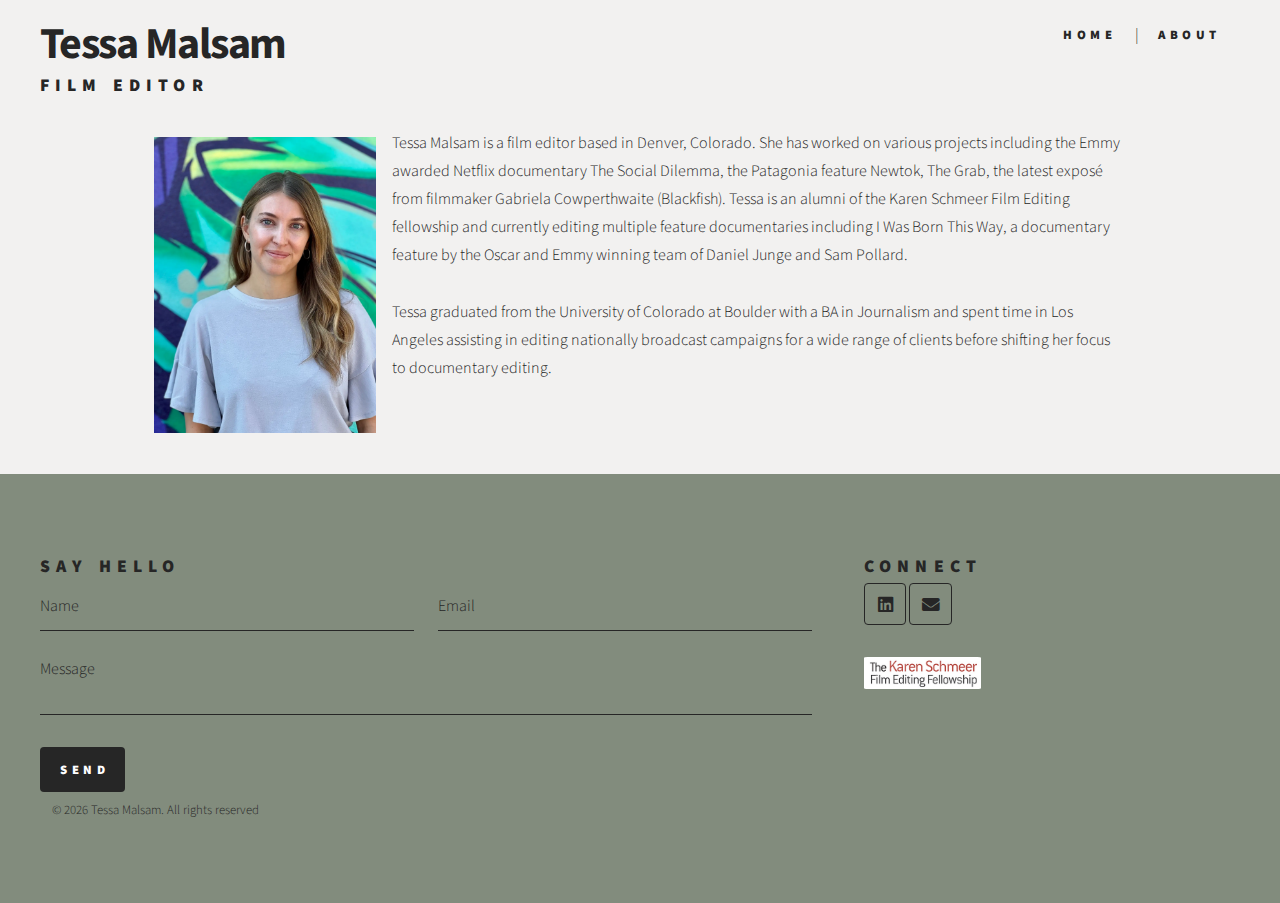
==== commit edc4c7e8: "remove resume" ====
--- a/about.html
+++ b/about.html
@@ -1,6 +1,6 @@
 <!--
-	Phantom by HTML5 UP
-	html5up.net | @ajlkn
+	 by 
+	html5up.net | 
 	Free for personal and commercial use under the CCA 3.0 license (html5up.net/license)
 -->
 <html>
@@ -65,8 +65,6 @@
                     time in Los Angeles assisting in editing nationally broadcast campaigns for a wide range of
                     clients before shifting her focus to documentary editing.
                     </p>
-                    <a href="./assets/Tessa Malsam Resume JAN 2023.pdf" class="button primary" id="resume-button"
-                        alt="link to resume PDF" target="_blank">Resume ↓</a>
 
                 </div>
 
@@ -81,10 +79,10 @@
                     <form name="contact tessa malsam form 2" method="POST" netlify>
                         <div class="fields">
                             <div class="field half">
-                                <input type="text" name="name" id="name" placeholder="Name" />
+                                <input type="text" name="name" id="name" placeholder="Name" required />
                             </div>
                             <div class="field half">
-                                <input type="email" name="email" id="email" placeholder="Email" />
+                                <input type="email" name="email" id="email" placeholder="Email" required />
                             </div>
                             <div class="field">
                                 <textarea name="message" id="message" placeholder="Message"></textarea>
--- a/assets/css/main.css
+++ b/assets/css/main.css
@@ -215,7 +215,6 @@
 	display: flex;
 	justify-content: center;
 	padding: 0 0 1em 0;
-	/* transition: transform 0.5s ease, opacity 0.5s ease; */
 }
 
 #inner-bio {
@@ -2747,11 +2746,9 @@
 
 .tiles .overlay>.image {
 	position: relative;
-	/* display: block; */
 }
 
 .tiles .overlay>.image:before {
-	/* pointer-events: none; */
 	-moz-transition: background-color 0.5s ease, opacity 0.5s ease;
 	-webkit-transition: background-color 0.5s ease, opacity 0.5s ease;
 	-ms-transition: background-color 0.5s ease, opacity 0.5s ease;
@@ -2844,13 +2841,8 @@
 	-ms-transition: max-height 0.5s ease, opacity 0.5s ease;
 	transition: max-height 0.5s ease, opacity 0.5s ease;
 	width: 100%;
-	/* max-height: 0; */
-	/* line-height: 1.5; */
-	/* margin-top: 0.35em; */
 	opacity: 0;
 	text-align: left;
-	/* padding: 0; */
-	/* margin: 0; */
 	display: -moz-flex;
 	display: -webkit-flex;
 	display: -ms-flex;
@@ -2876,11 +2868,7 @@
 	left: 10%;
 	width: auto;
 	height: auto;
-	/* padding: 1em; */
-	/* border-radius: 4px; */
-	/* border-bottom: 0; */
 	color: #ffffff;
-	/* text-align: center; */
 	text-decoration: none;
 	z-index: 3;
 	font-size: .85em;
@@ -2899,14 +2887,6 @@
 	margin-bottom: 0;
 }
 
-/* 
-body:not(.is-touch) .tiles .overlay:hover>.image {
-	-moz-transform: scale(1.1);
-	-webkit-transform: scale(1.1);
-	-ms-transform: scale(1.1);
-	transform: scale(1.1);
-} */
-
 body:not(.is-touch) .tiles .overlay:hover>.image:before {
 	background-color: #262626;
 	opacity: 0.8;
@@ -2926,28 +2906,8 @@
 }
 
 body.is-preload .tiles .overlay {
-	/* -moz-transform: scale(0.9);
-	-webkit-transform: scale(0.9);
-	-ms-transform: scale(0.9);
-	transform: scale(0.9); */
 	opacity: 0;
 }
-
-/* body.is-touch .tiles .overlay .content {
-	max-height: 15em;
-	opacity: 0;
-} */
-
-/* @media screen and (max-width: 1280px) {
-
-	.tiles {
-		margin: -1.25em 0 0 -1.25em;
-	}
-
-	.tiles .overlay {
-		margin: 0;
-	}
-} */
 
 @media screen and (max-width: 1030px) {
 	.tiles img {
@@ -2967,69 +2927,6 @@
 		max-height: 40vh;
 	}
 
-	/* Mobile Overlay
-	.tiles .overlay .content {
-		-moz-transition: max-height 0.5s ease, opacity 0.5s ease;
-		-webkit-transition: max-height 0.5s ease, opacity 0.5s ease;
-		-ms-transition: max-height 0.5s ease, opacity 0.5s ease;
-		transition: max-height 0.5s ease, opacity 0.5s ease;
-		width: 100%; */
-	/* max-height: 0; */
-	/* line-height: 1.5; */
-	/* margin-top: 0.35em; */
-	/* opacity: 0;
-		text-align: left;
-		padding: 0; */
-	*/
-	/* margin: 0;
-		display: -moz-flex;
-		display: -webkit-flex;
-		display: -ms-flex;
-		display: flex;
-		-moz-flex-direction: column;
-		-webkit-flex-direction: column;
-		-ms-flex-direction: column;
-		flex-direction: column;
-		-moz-align-items: center;
-		-webkit-align-items: center;
-		-ms-align-items: center;
-		align-items: center;
-		-moz-justify-content: center;
-		-webkit-justify-content: center;
-		-ms-justify-content: center;
-		justify-content: center;
-		-moz-transition: background-color 0.5s ease, -moz-transform 0.5s ease;
-		-webkit-transition: background-color 0.5s ease, -webkit-transform 0.5s ease;
-		-ms-transition: background-color 0.5s ease, -ms-transform 0.5s ease;
-		transition: background-color 0.5s ease, transform 0.5s ease;
-		position: absolute;
-		top: 30%;
-		left: 0;
-		width: auto;
-		height: auto;
-		padding: 1em;
-		/* border-radius: 4px; */
-	/* border-bottom: 0;
-		color: #ffffff;
-		text-align: center;
-		text-decoration: none;
-		z-index: 3;
-		font-size: .85em;
-	}
-
-	/* .tiles .overlay .content a {
-		color: #ffffff;
-		text-decoration: underline;
-	}
-
-	.content-list {
-		list-style-type: none;
-	} */
-
-	/* 
-	.tiles img {
-		max-width: 70vw
-	} */
 }
 
 @media screen and (max-width: 736px) {
@@ -3088,13 +2985,6 @@
 	width: 2em;
 	height: 2em;
 }
-
-/* 
-.header nav {
-	width: 20%;
-	top: 1em;
-	position: absolute;
-} */
 
 #header-name-container {
 	float: left;
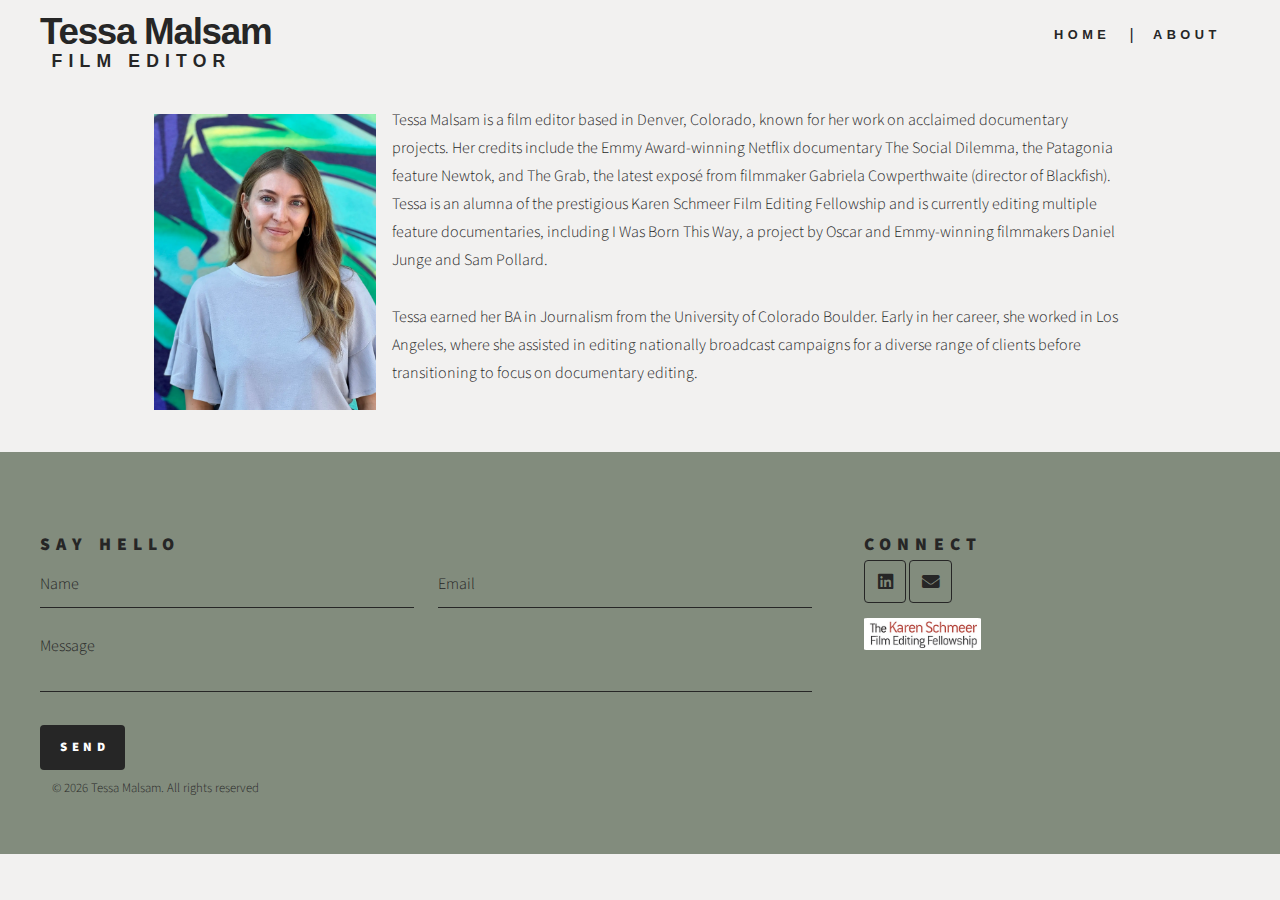
==== commit eaaa1a85: "updated styling and revised about me" ====
--- a/about.html
+++ b/about.html
@@ -53,17 +53,18 @@
                     <img id="headshot" src="images/tessa_headshot.webp"
                         alt="Tessa Malsam headshot standing outside in front of a colorful wall" width="300"
                         height="400" />
-                    <p class="top-bio-p">Tessa Malsam is a film editor based in Denver, Colorado. She has worked on
-                        various projects including the Emmy awarded Netflix documentary The Social Dilemma, the
-                        Patagonia feature Newtok, The Grab, the latest exposé from filmmaker Gabriela Cowperthwaite
-                        (Blackfish). Tessa is an alumni of the Karen Schmeer Film Editing fellowship and currently
-                        editing multiple feature documentaries including I Was Born This Way, a documentary feature by
-                        the Oscar and Emmy winning team of Daniel Junge and Sam Pollard.
+                    <p class="top-bio-p">Tessa Malsam is a film editor based in Denver, Colorado, known for her work on
+                        acclaimed documentary projects. Her credits include the Emmy Award-winning Netflix documentary
+                        The Social Dilemma, the Patagonia feature Newtok, and The Grab, the latest exposé from filmmaker
+                        Gabriela Cowperthwaite (director of Blackfish). Tessa is an alumna of the prestigious Karen
+                        Schmeer Film Editing Fellowship and is currently editing multiple feature documentaries,
+                        including I Was Born This Way, a project by Oscar and Emmy-winning filmmakers Daniel Junge and
+                        Sam Pollard.
                     </p>
                     </p>
-                    Tessa graduated from the University of Colorado at Boulder with a BA in Journalism and spent
-                    time in Los Angeles assisting in editing nationally broadcast campaigns for a wide range of
-                    clients before shifting her focus to documentary editing.
+                    Tessa earned her BA in Journalism from the University of Colorado Boulder. Early in her career, she
+                    worked in Los Angeles, where she assisted in editing nationally broadcast campaigns for a diverse
+                    range of clients before transitioning to focus on documentary editing.
                     </p>
 
                 </div>
--- a/assets/css/main.css
+++ b/assets/css/main.css
@@ -163,6 +163,7 @@
 .badge img {
 	height: 2em;
 	border-radius: 3%;
+	margin: 4% 2% 2% 0%;
 }
 
 @-ms-viewport {
@@ -327,8 +328,11 @@
 
 }
 
+
 .header-name {
 	margin: 0 0 0 0;
+	font-size: 2.3rem;
+	line-height: 2rem;
 }
 
 h2,
@@ -2024,10 +2028,6 @@
 
 ol li {
 	padding-left: 0.25em;
-}
-
-ul {
-	margin-bottom: 2em;
 }
 
 ul.alt {
@@ -2457,7 +2457,6 @@
 	border: 0;
 	display: inline-block;
 	position: relative;
-	margin: 3% 2% 3% 2%;
 }
 
 .image img {
@@ -2736,12 +2735,18 @@
 	justify-content: space-evenly;
 }
 
+.tiles-container {
+	display: flex;
+	justify-content: space-evenly;
+}
+
 .tiles .overlay {
 	-moz-transition: opacity 0.5s ease;
 	-webkit-transition: opacity 0.5s ease;
 	-ms-transition: opacity 0.5s ease;
 	transition: opacity 0.5s ease;
 	position: relative;
+	padding: 2px;
 }
 
 .tiles .overlay>.image {
@@ -2780,7 +2785,7 @@
 	height: 100%;
 	background-position: center;
 	background-repeat: no-repeat;
-	background-size: 100% 100%;
+	background-size: 100%;
 	opacity: 0.25;
 	z-index: 99;
 }
@@ -2864,14 +2869,14 @@
 	-ms-transition: background-color 0.5s ease;
 	transition: background-color 0.5s ease;
 	position: absolute;
-	top: 30%;
-	left: 10%;
+	top: 10%;
+	left: 7%;
 	width: auto;
 	height: auto;
 	color: #ffffff;
 	text-decoration: none;
 	z-index: 3;
-	font-size: .85em;
+	font-size: .8em;
 }
 
 .tiles .overlay .content a {
@@ -2909,25 +2914,25 @@
 	opacity: 0;
 }
 
-@media screen and (max-width: 1030px) {
+/* Target tablets in portrait and landscape */
+@media (min-width: 736px) and (max-width: 900px) {
 	.tiles img {
-		max-height: 44vh;
+		max-height: 44vw;
+	}
+}
+
+@media screen and (min-width: 900px) and (max-width: 1030px) {
+	.tiles img {
+		max-height: 28vw;
 	}
 }
 
 @media screen and (min-width: 1030px) {
 	.tiles img {
-		max-height: 29vw;
-	}
-}
-
-@media screen and (max-width: 980px) {
-
-	.tiles img {
-		max-height: 40vh;
-	}
-
-}
+		max-height: 28vw;
+	}
+}
+
 
 @media screen and (max-width: 736px) {
 
@@ -2947,16 +2952,36 @@
 	}
 
 	.tiles img {
-		max-width: 100vw;
-		max-height: 55vh;
-	}
-
+		max-height: 80vh;
+	}
+
+	.tiles .overlay .content {
+		font-size: 1rem;
+		padding: 2%;
+	}
+}
+
+/*4k Retina*/
+@media screen and (min-width: 2500px) {
+	.tiles .overlay .content {
+		font-size: 1.6rem;
+	}
+
+	.header nav ul li {
+		font-size: xx-large;
+	}
 }
 
 /* Header */
 
 .header {
 	padding: 1em 0 0.1em 0;
+	font-family: "Roboto Condensed", sans-serif;
+}
+
+.header-name+h2 {
+	font-size: 1.1em;
+	margin: 0% 0% 2% 5%;
 }
 
 .header .logo {
@@ -2989,6 +3014,7 @@
 #header-name-container {
 	float: left;
 	width: 80%;
+	font-family: sans-serif;
 }
 
 .header nav ul {
@@ -3075,11 +3101,20 @@
 		margin-bottom: 3%;
 	}
 
+	.header-name+h2 {
+		font-size: 1em;
+		margin: 0%
+	}
+
 	.header nav {
 		right: 0.5em;
 		top: 0.5em;
 	}
 
+	.header nav ul li {
+		font-size: .7em;
+	}
+
 	.header nav ul li a[href="#menu"]:before,
 	.header nav ul li a[href="#menu"]:after {
 		background-size: 1.5em 1.5em;
@@ -3089,6 +3124,19 @@
 		font-size: 80%;
 	}
 }
+
+/*4k Retina*/
+@media screen and (min-width: 2500px) {
+	.header-name-container {
+		font-size: 100%;
+		padding-left: 2%;
+	}
+
+	.header nav ul li {
+		font-size: xx-large;
+	}
+}
+
 
 /* Menu */
 
@@ -3288,8 +3336,6 @@
 	padding: 10em 1010em 10;
 }
 
-@media screen and (max-width: 736px) {}
-
 /* Footer */
 
 #footer {
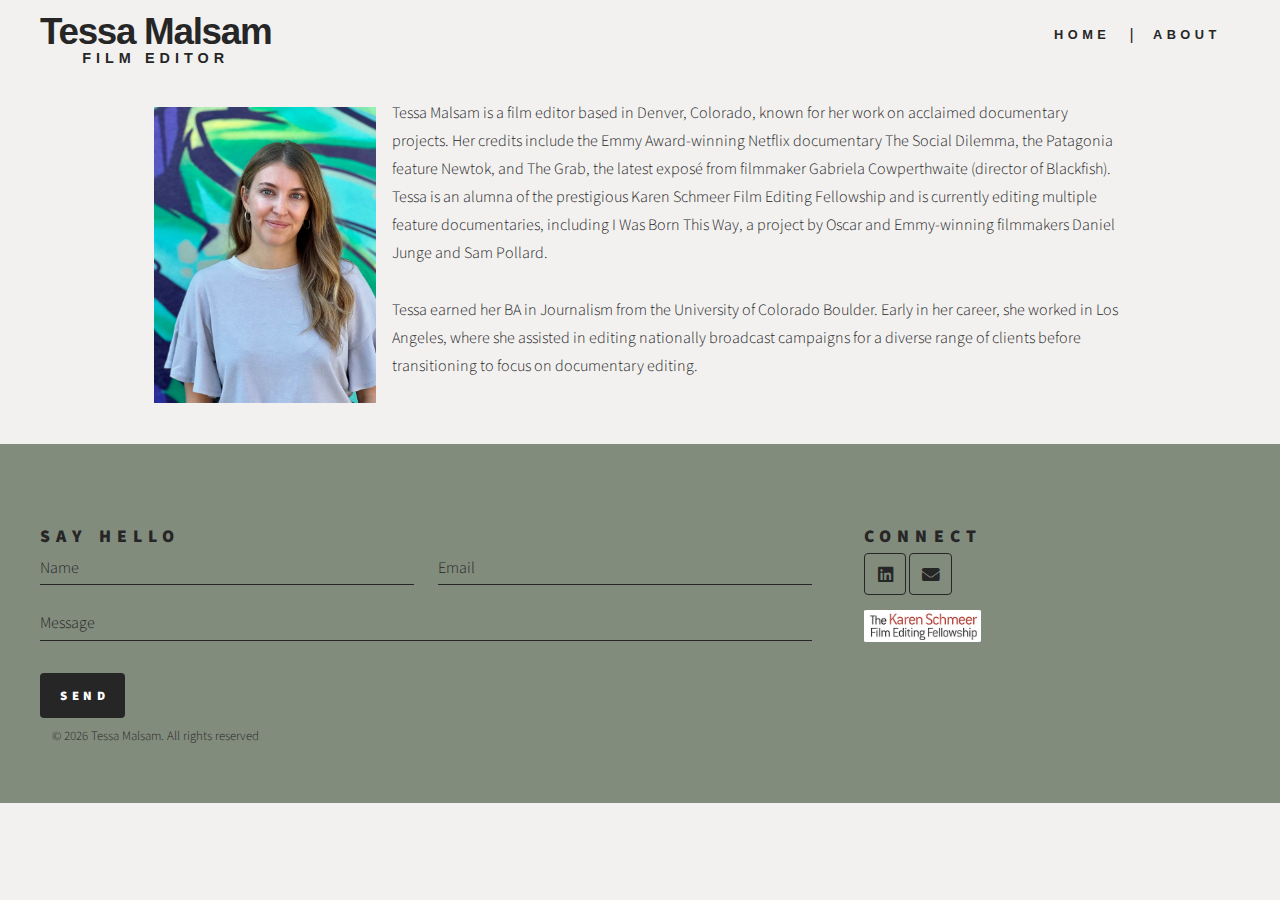
==== commit c53657d8: "refactored header with flex" ====
--- a/about.html
+++ b/about.html
@@ -6,10 +6,14 @@
 <html>
 
 <head>
-    <title>Tessa Malsam | About</title>
+    <title>Tessa Malsam</title>
     <meta charset="utf-8" />
-    <meta name="viewport" content="width=device-width, initial-scale=1, user-scalable=no" />
+    <meta name="viewport" content="width=device-width, initial-scale=1" />
+    <meta content="Tessa Malsam | Documentary Film Editor" name="description" property="og:description" />
     <link rel="stylesheet" href="assets/css/main.css" />
+    <link rel="preconnect" href="https://fonts.googleapis.com">
+    <link rel="preconnect" href="https://fonts.gstatic.com" crossorigin>
+    <link href="https://fonts.googleapis.com/css2?family=Oswald:wght@200..700&display=swap" rel="stylesheet">
     <link rel="apple-touch-icon" sizes="180x180" href="/apple-touch-icon.png">
     <link rel="icon" type="image/png" sizes="32x32" href="/favicon-32x32.png">
     <link rel="icon" type="image/png" sizes="16x16" href="/favicon-16x16.png">
@@ -29,7 +33,7 @@
 
                 <div class="header-name-container"><!-- Logo -->
                     <h1 class="header-name">Tessa Malsam</h1>
-                    <h2>Film Editor</h2>
+                    <h2 class="header-jobtitle">Film Editor</h2>
                 </div>
 
                 <!-- Nav -->
--- a/assets/css/main.css
+++ b/assets/css/main.css
@@ -299,6 +299,10 @@
 	margin: 0 0 0 0;
 }
 
+.header-jobtitle {
+	font-size: .9rem;
+}
+
 h1 {
 	font-size: 2.75em;
 	font-weight: 700;
@@ -2240,6 +2244,32 @@
 
 form>.fields>.field.quarter {
 	width: calc(25% - 0.375em);
+}
+
+/* Focus styles */
+input#email:focus {
+	background-color: #828C7D;
+	/* Background color when focused */
+	outline: none;
+	/* Remove default outline */
+}
+
+/* Autofill styles */
+input:-webkit-autofill {
+	-webkit-box-shadow: 0 0 0 30px #828C7D inset !important;
+	/* Change to your desired color */
+	box-shadow: 0 0 0 30px #828C7D inset !important;
+	/* For Firefox */
+	-webkit-text-fill-color: black !important;
+	/* Change text color if needed */
+}
+
+/* Prevent autofill background color on focus */
+input:-webkit-autofill:focus {
+	-webkit-box-shadow: 0 0 0 30px #828C7D inset !important;
+	/* Keep autofill color consistent */
+	box-shadow: 0 0 0 30px #828C7D inset !important;
+	/* For Firefox */
 }
 
 @media screen and (max-width: 480px) {
@@ -2317,7 +2347,7 @@
 }
 
 select {
-	background-image: url("data:image/svg+xml;charset=utf8,%3Csvg xmlns='http://www.w3.org/2000/svg' width='40' height='40' preserveAspectRatio='none' viewBox='0 0 40 40'%3E%3Cpath d='M9.4,12.3l10.4,10.4l10.4-10.4c0.2-0.2,0.5-0.4,0.9-0.4c0.3,0,0.6,0.1,0.9,0.4l3.3,3.3c0.2,0.2,0.4,0.5,0.4,0.9 c0,0.4-0.1,0.6-0.4,0.9L20.7,31.9c-0.2,0.2-0.5,0.4-0.9,0.4c-0.3,0-0.6-0.1-0.9-0.4L4.3,17.3c-0.2-0.2-0.4-0.5-0.4-0.9 c0-0.4,0.1-0.6,0.4-0.9l3.3-3.3c0.2-0.2,0.5-0.4,0.9-0.4S9.1,12.1,9.4,12.3z' fill='%23c9c9c9' /%3E%3C/svg%3E");
+	/* background-image: url("data:image/svg+xml;charset=utf8,%3Csvg xmlns='http://www.w3.org/2000/svg' width='40' height='40' preserveAspectRatio='none' viewBox='0 0 40 40'%3E%3Cpath d='M9.4,12.3l10.4,10.4l10.4-10.4c0.2-0.2,0.5-0.4,0.9-0.4c0.3,0,0.6,0.1,0.9,0.4l3.3,3.3c0.2,0.2,0.4,0.5,0.4,0.9 c0,0.4-0.1,0.6-0.4,0.9L20.7,31.9c-0.2,0.2-0.5,0.4-0.9,0.4c-0.3,0-0.6-0.1-0.9-0.4L4.3,17.3c-0.2-0.2-0.4-0.5-0.4-0.9 c0-0.4,0.1-0.6,0.4-0.9l3.3-3.3c0.2-0.2,0.5-0.4,0.9-0.4S9.1,12.1,9.4,12.3z' fill='%23c9c9c9' /%3E%3C/svg%3E"); */
 	background-size: 1.25rem;
 	background-repeat: no-repeat;
 	background-position: calc(100% - 1rem) center;
@@ -2327,7 +2357,7 @@
 }
 
 select option {
-	background: #ffffff;
+	/* background: #ffffff; */
 }
 
 select:focus::-ms-value {
@@ -2342,12 +2372,12 @@
 input[type="password"],
 input[type="email"],
 select {
-	height: 3em;
+	height: 2em;
 }
 
 textarea {
 	padding: 0;
-	min-height: 3.75em;
+	min-height: 2em;
 }
 
 input[type="checkbox"],
@@ -2952,7 +2982,7 @@
 	}
 
 	.tiles img {
-		max-height: 80vh;
+		max-width: 80vw;
 	}
 
 	.tiles .overlay .content {
@@ -2977,11 +3007,6 @@
 .header {
 	padding: 1em 0 0.1em 0;
 	font-family: "Roboto Condensed", sans-serif;
-}
-
-.header-name+h2 {
-	font-size: 1.1em;
-	margin: 0% 0% 2% 5%;
 }
 
 .header .logo {
@@ -3011,10 +3036,10 @@
 	height: 2em;
 }
 
-#header-name-container {
-	float: left;
-	width: 80%;
-	font-family: sans-serif;
+.header-name-container {
+	display: flex;
+	flex-direction: column;
+	align-items: center;
 }
 
 .header nav ul {
@@ -3101,11 +3126,6 @@
 		margin-bottom: 3%;
 	}
 
-	.header-name+h2 {
-		font-size: 1em;
-		margin: 0%
-	}
-
 	.header nav {
 		right: 0.5em;
 		top: 0.5em;
@@ -3121,16 +3141,20 @@
 	}
 
 	.header-name-container {
-		font-size: 80%;
+		align-items: flex-start;
+	}
+
+	.header-jobtitle {
+		font-size: .8rem;
+	}
+
+	.header-name {
+		font-size: 2rem;
 	}
 }
 
 /*4k Retina*/
 @media screen and (min-width: 2500px) {
-	.header-name-container {
-		font-size: 100%;
-		padding-left: 2%;
-	}
 
 	.header nav ul li {
 		font-size: xx-large;
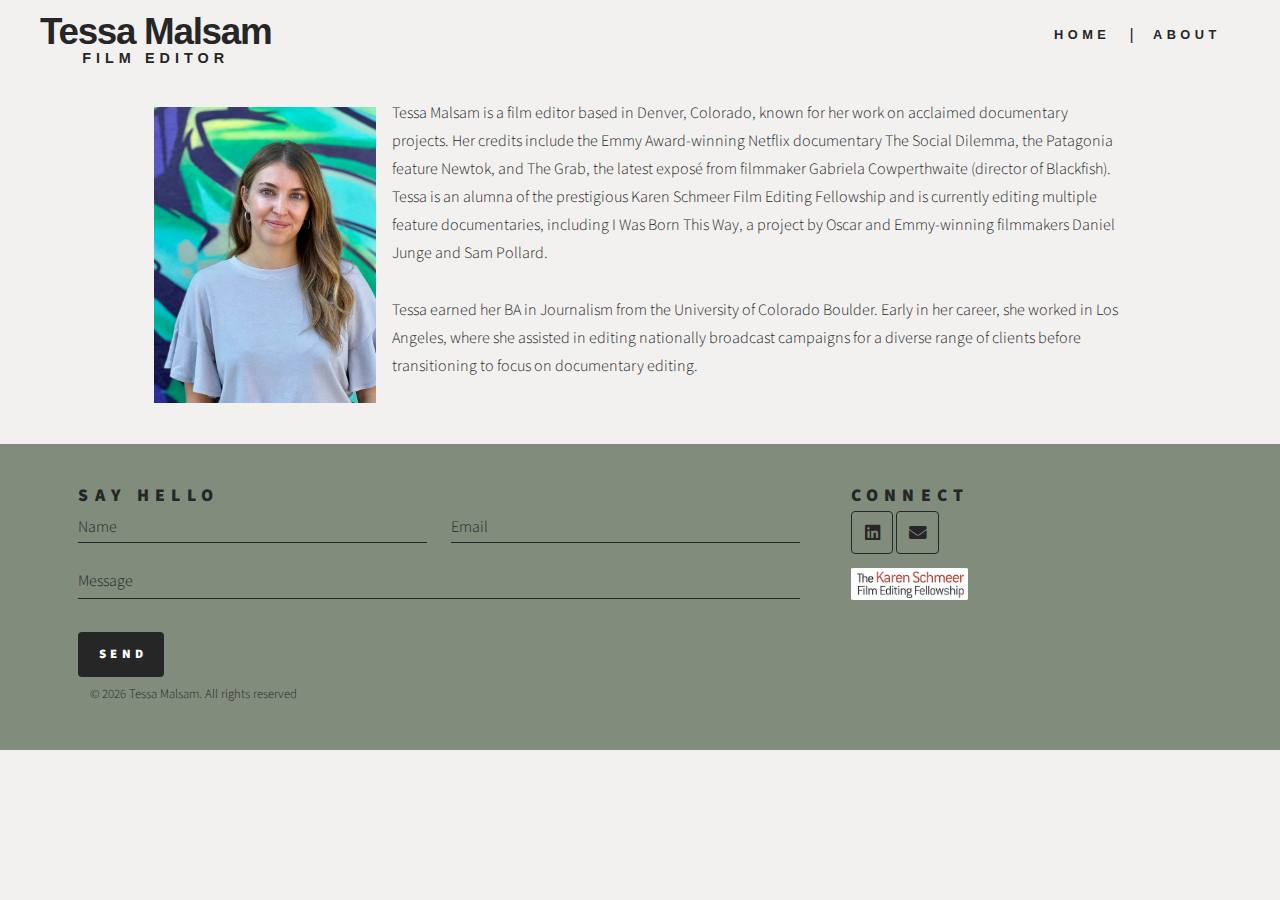
==== commit 4c76b17a: "html cleanup and full footer fix" ====
--- a/about.html
+++ b/about.html
@@ -1,8 +1,3 @@
-<!--
-	 by 
-	html5up.net | 
-	Free for personal and commercial use under the CCA 3.0 license (html5up.net/license)
--->
 <html>
 
 <head>
@@ -31,7 +26,7 @@
         <header class="header">
             <div class="inner">
 
-                <div class="header-name-container"><!-- Logo -->
+                <div class="header-name-container">
                     <h1 class="header-name">Tessa Malsam</h1>
                     <h2 class="header-jobtitle">Film Editor</h2>
                 </div>
--- a/assets/css/main.css
+++ b/assets/css/main.css
@@ -3363,8 +3363,9 @@
 /* Footer */
 
 #footer {
-	padding-top: 3%;
+	padding: 3%;
 	background-color: #828C7D;
+	margin-top: auto;
 }
 
 #footer>.inner {
@@ -3424,10 +3425,6 @@
 
 @media screen and (max-width: 1280px) {
 
-	#footer {
-		padding: 5em 0 3em 0;
-	}
-
 	#footer>.inner section:nth-child(1) {
 		width: calc(66% - 1.25em);
 		margin-right: 1.25em;
@@ -3510,6 +3507,10 @@
 
 /* Wrapper */
 
+#wrapper {
+	min-height: 100vh;
+}
+
 #wrapper>*>.inner {
 	padding: 0 2.5em;
 	display: flex;
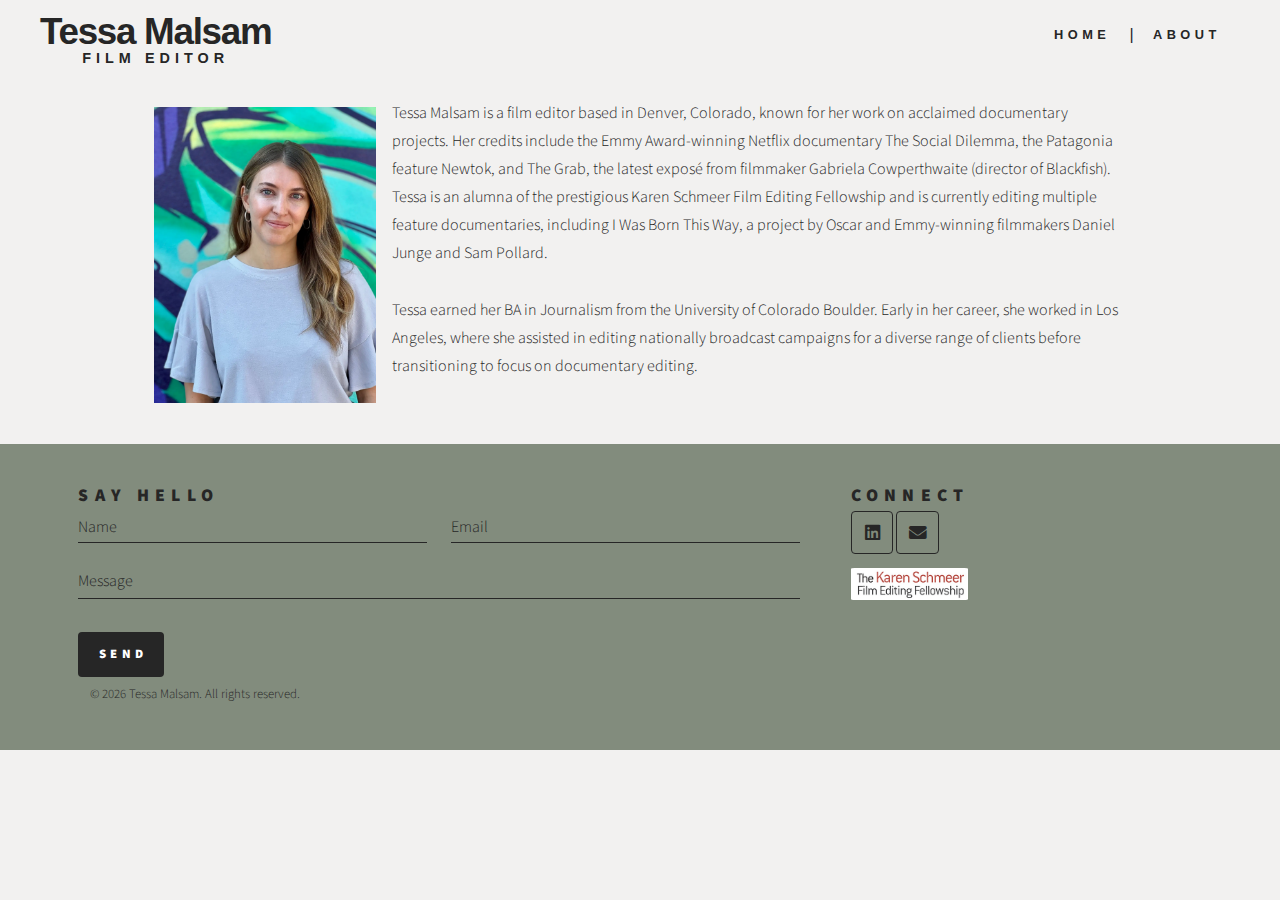
==== commit d4f9cb14: "seo" ====
--- a/about.html
+++ b/about.html
@@ -1,10 +1,26 @@
 <html>
 
 <head>
-    <title>Tessa Malsam</title>
     <meta charset="utf-8" />
     <meta name="viewport" content="width=device-width, initial-scale=1" />
-    <meta content="Tessa Malsam | Documentary Film Editor" name="description" property="og:description" />
+    <meta name="description"
+        content="Tessa Malsam is a film editor based in Denver, Colorado, known for her work on acclaimed documentary projects. Her credits include the Emmy Award-winning Netflix documentary The Social Dilemma, the Patagonia feature Newtok, and The Grab, the latest exposé from filmmaker Gabriela Cowperthwaite (director of Blackfish). Tessa is an alumna of the prestigious Karen Schmeer Film Editing Fellowship and is currently editing multiple feature documentaries, including I Was Born This Way, a project by Oscar and Emmy-winning filmmakers Daniel Junge and Sam Pollard." />
+    <meta name="keywords"
+        content="Tessa Malsam, Documentary Film Editor, Denver Film Editor, The Social Dilemma, Newtok, Karen Schmeer Fellowship, Feature Film Editor, Nonfiction Filmmaking, Post-Production, Video Editing" />
+    <meta name="author" content="Tessa Malsam" />
+    <meta property="og:title" content="Tessa Malsam | Documentary Film Editor" />
+    <meta property="og:description"
+        content="Tessa Malsam is a film editor based in Denver, Colorado, known for her work on acclaimed documentary projects. Her credits include the Emmy Award-winning Netflix documentary The Social Dilemma, the Patagonia feature Newtok, and The Grab, the latest exposé from filmmaker Gabriela Cowperthwaite (director of Blackfish). Tessa is an alumna of the prestigious Karen Schmeer Film Editing Fellowship and is currently editing multiple feature documentaries, including I Was Born This Way, a project by Oscar and Emmy-winning filmmakers Daniel Junge and Sam Pollard." />
+    <meta property="og:image" content="images/tessa_headshot.webp" />
+    <meta property="og:url" content="https://www.tessamalsam.com" />
+    <meta property="og:type" content="website" />
+    <meta name="twitter:card" content="summary_large_image" />
+    <meta name="twitter:title" content="Tessa Malsam | Documentary Film Editor" />
+    <meta name="twitter:description"
+        content="Tessa Malsam is a film editor based in Denver, Colorado, known for her work on acclaimed documentary projects. Her credits include the Emmy Award-winning Netflix documentary The Social Dilemma, the Patagonia feature Newtok, and The Grab, the latest exposé from filmmaker Gabriela Cowperthwaite (director of Blackfish). Tessa is an alumna of the prestigious Karen Schmeer Film Editing Fellowship and is currently editing multiple feature documentaries, including I Was Born This Way, a project by Oscar and Emmy-winning filmmakers Daniel Junge and Sam Pollard." />
+    <meta name="twitter:image" content="images/tessa_headshot.webp" />
+
+    <title>Tessa Malsam | Documentary Film Editor</title>
     <link rel="stylesheet" href="assets/css/main.css" />
     <link rel="preconnect" href="https://fonts.googleapis.com">
     <link rel="preconnect" href="https://fonts.gstatic.com" crossorigin>
@@ -13,6 +29,26 @@
     <link rel="icon" type="image/png" sizes="32x32" href="/favicon-32x32.png">
     <link rel="icon" type="image/png" sizes="16x16" href="/favicon-16x16.png">
     <link rel="manifest" href="/site.webmanifest">
+    <script type="application/ld+json">
+        {
+            "@context": "https://schema.org",
+            "@type": "Person",
+            "name": "Tessa Malsam",
+            "jobTitle": "Documentary Film Editor",
+            "url": "https://www.tessamalsam.com",
+            "sameAs": [
+                "https://www.linkedin.com/in/tessa-malsam-a97189bb",
+                "mailto:tessa.malsam@gmail.com"
+            ],
+            "image": "images/tessa_headshot.webp",
+            "address": {
+                "@type": "PostalAddress",
+                "addressLocality": "Denver",
+                "addressRegion": "Colorado",
+                "addressCountry": "USA"
+            }
+        }
+    </script>
     <noscript>
         <link rel="stylesheet" href="assets/css/noscript.css" />
     </noscript>
@@ -50,8 +86,8 @@
             <div id="bio" class="fadeInUp-animation">
                 <div id="inner-bio">
                     <img id="headshot" src="images/tessa_headshot.webp"
-                        alt="Tessa Malsam headshot standing outside in front of a colorful wall" width="300"
-                        height="400" />
+                        alt="Tessa Malsam standing in front of a vibrant, colorful painted wall, wearing a light gray top, with long wavy hair and a warm smile."
+                        width="300" height="400" />
                     <p class="top-bio-p">Tessa Malsam is a film editor based in Denver, Colorado, known for her work on
                         acclaimed documentary projects. Her credits include the Emmy Award-winning Netflix documentary
                         The Social Dilemma, the Patagonia feature Newtok, and The Grab, the latest exposé from filmmaker
@@ -108,7 +144,7 @@
                 </section>
                 <ul class="copyright">
                     <li>&copy;
-                        <script>document.write(new Date().getFullYear())</script> Tessa Malsam. All rights reserved
+                        <script>document.write(new Date().getFullYear())</script> Tessa Malsam. All rights reserved.
                     </li>
                 </ul>
             </div>
